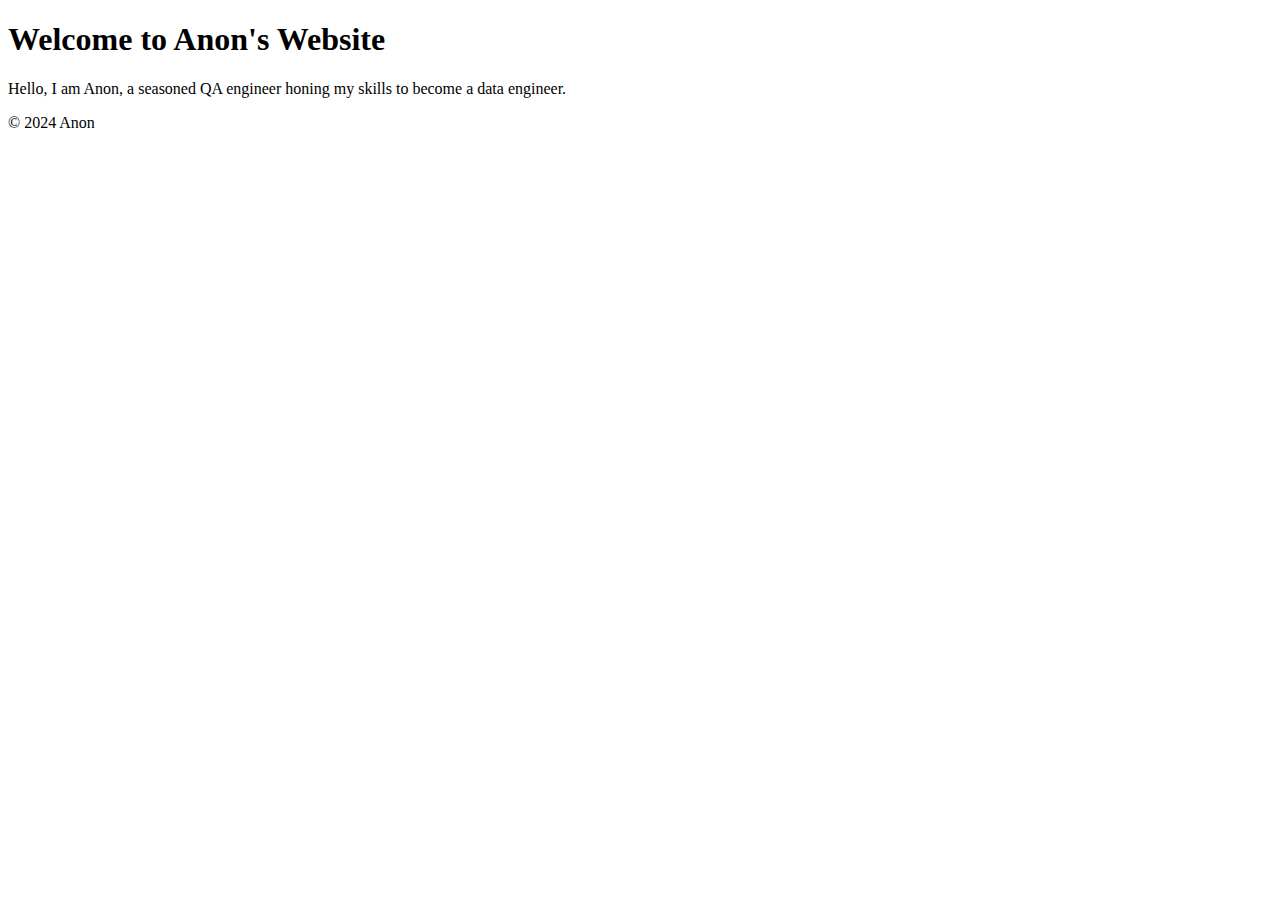
==== index.html @ 8f111ad1 "Add files via upload" ====
<!DOCTYPE html>
<html lang="en">
<head>
    <meta charset="UTF-8">
    <meta http-equiv="X-UA-Compatible" content="IE=edge">
    <meta name="viewport" content="width=device-width, initial-scale=1.0">
    <title>Anon's Website</title>
</head>
<body>
    <header>
        <h1>Welcome to Anon's Website</h1>
    </header>
    <main>
        <p>Hello, I am Anon, a seasoned QA engineer honing my skills to become a data engineer.</p>
    </main>
    <footer>
        <p>&copy; 2024 Anon</p>
    </footer>
</body>
</html>
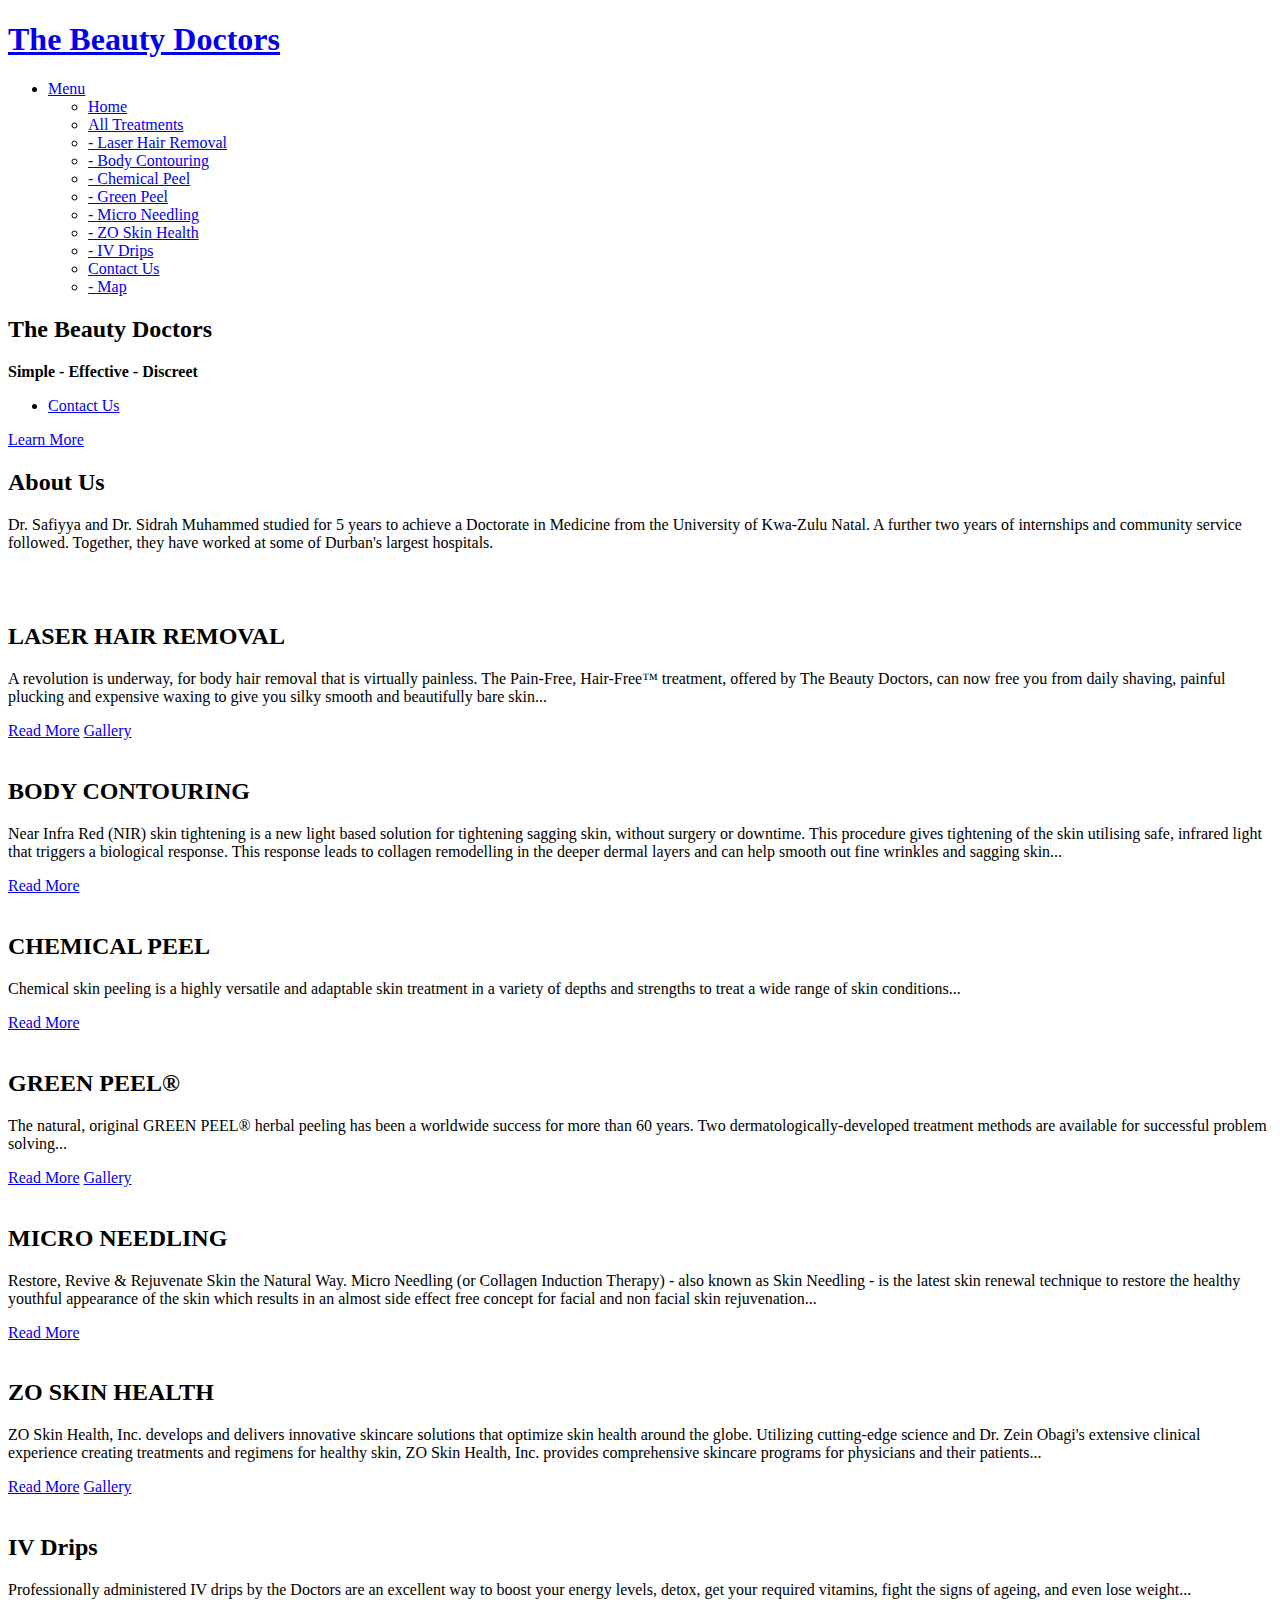
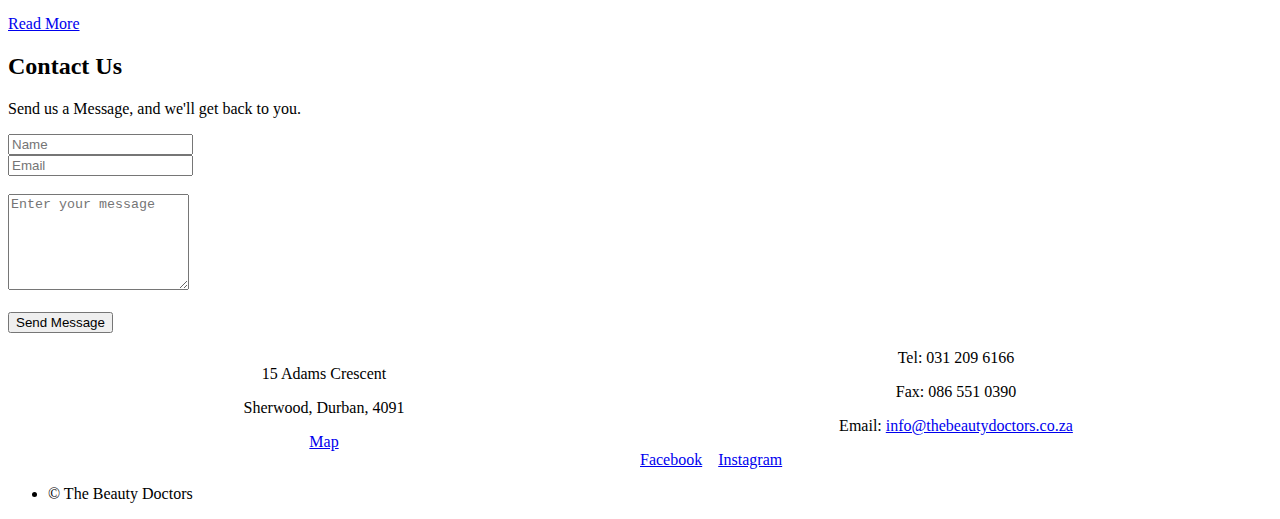
==== commit 40915350: "Add files via upload" ====
--- a/index.html
+++ b/index.html
@@ -1,20 +1,237 @@
-<!DOCTYPE html>
-<html lang="en">
+<!DOCTYPE HTML>
+<html>
+
+<!-- Mirrored from www.thebeautydoctors.co.za/index.html by HTTrack Website Copier/3.x [XR&CO'2014], Thu, 02 May 2024 13:56:02 GMT -->
 <head>
-    <meta charset="UTF-8">
-    <meta http-equiv="X-UA-Compatible" content="IE=edge">
-    <meta name="viewport" content="width=device-width, initial-scale=1.0">
-    <title>Anon's Website</title>
+  <title>The Beauty Doctors</title>
+  <meta charset="utf-8"/>
+  <meta name="description" content="This is the home of The Beauty Doctors - Simple, Effective, Discreet"/>
+  <meta name="keywords"
+        content="beauty, doctors, aesthetics, discreet, skin, body, fat, weight loss, laser, hair removal, body hair, micro needling, contouring, lines, wrinkles, aging, uneven, blemishes, acne, revive, rejuvenate, peel, green peel"/>
+
+  <meta name="viewport" content="width=device-width, initial-scale=1"/>
+  <!--[if lte IE 8]>
+  <script src="assets/js/ie/html5shiv.js"></script><![endif]-->
+  <link rel="stylesheet" href="assets/css/main.css"/>
+  <!--[if lte IE 8]>
+  <link rel="stylesheet" href="assets/css/ie8.css"/><![endif]-->
+  <!--[if lte IE 9]>
+  <link rel="stylesheet" href="assets/css/ie9.css"/><![endif]-->
+
+  <script src="assets/js/gen_validatorv4.js" type="text/javascript"></script>
 </head>
-<body>
-    <header>
-        <h1>Welcome to Anon's Website</h1>
-    </header>
-    <main>
-        <p>Hello, I am Anon, a seasoned QA engineer honing my skills to become a data engineer.</p>
-    </main>
-    <footer>
-        <p>&copy; 2024 Anon</p>
-    </footer>
+<body class="landing">
+
+<!-- Page Wrapper -->
+<div id="page-wrapper">
+
+  <!-- Header -->
+  <header id="header" class="alt">
+    <h1><a href="index.html">The Beauty Doctors</a></h1>
+    <nav id="nav">
+      <ul>
+        <li class="special">
+          <a href="#menu" class="menuToggle"><span>Menu</span></a>
+          <div id="menu">
+            <ul>
+              <li><a href="index.html">Home</a></li>
+              <li><a href="index.html#treatments">All Treatments</a></li>
+              <li><a href="laser-hair-removal.html">- Laser Hair Removal</a></li>
+              <li><a href="body-contouring.html">- Body Contouring</a></li>
+              <li><a href="chemical-peel.html">- Chemical Peel</a></li>
+              <li><a href="green-peel.html">- Green Peel</a></li>
+              <li><a href="micro-needling.html">- Micro Needling</a></li>
+              <li><a href="zo.html">- ZO Skin Health</a></li>
+              <li><a href="iv.html">- IV Drips</a></li>
+              <li><a href="index.html#contact">Contact Us</a></li>
+              <li><a href="map.html">- Map</a></li>
+            </ul>
+          </div>
+        </li>
+      </ul>
+    </nav>
+  </header>
+
+  <!-- Banner -->
+  <section id="banner">
+    <div class="inner">
+      <h2>The Beauty Doctors</h2>
+      <strong><p>Simple - Effective - Discreet</p>
+      </strong>
+      <ul class="actions">
+        <li><a href="index.html#contact" class="button special">Contact Us</a></li>
+      </ul>
+    </div>
+    <a href="#profile" class="more scrolly">Learn More</a>
+  </section>
+
+  <!-- One -->
+  <section id="profile" class="wrapper style1 special">
+    <div class="inner">
+      <header class="major">
+        <h2>About Us</h2>
+        <p>Dr. Safiyya and Dr. Sidrah Muhammed studied for 5 years to achieve a Doctorate in Medicine from the University of Kwa-Zulu Natal. A further two years of internships and
+          community service followed. Together, they have worked at some of Durban's largest hospitals.</p>
+        <div class="image"><img src="images/mosaic.jpg" alt="" style="max-width: 100%"/></div>
+      </header>
+    </div>
+  </section>
+
+  <!-- Two -->
+  <section id="treatments" class="wrapper alt style2">
+    <section class="spotlight">
+      <div class="image"><img src="images/Facial-Tip.jpg" alt=""/></div>
+      <div class="content">
+        <h2>LASER HAIR REMOVAL</h2>
+        <p>
+          A revolution is underway, for body hair removal that is virtually painless. The Pain-Free, Hair-Free™ treatment, offered by The Beauty Doctors, can now free you from
+          daily shaving, painful plucking and expensive waxing to give you silky smooth and beautifully bare skin...
+        </p>
+        <a href="laser-hair-removal.html" class="button">Read More</a>
+        <a href="laser-hair-removal-gallery.html" class="button special">Gallery</a>
+      </div>
+    </section>
+    <section class="spotlight">
+      <div class="image"><img src="images/Body-Contouring.jpg" alt=""/></div>
+      <div class="content">
+        <h2>BODY CONTOURING</h2>
+        <p>
+          Near Infra Red (NIR) skin tightening is a new light based solution for tightening sagging skin, without surgery or downtime. This procedure gives tightening of the skin
+          utilising safe, infrared light that triggers a biological response. This response leads to collagen remodelling in the deeper dermal layers and can help smooth out fine
+          wrinkles and sagging skin...
+        </p>
+        <a href="body-contouring.html" class="button">Read More</a>
+      </div>
+    </section>
+    <section class="spotlight">
+      <div class="image"><img src="images/chemical-peel.jpg" alt=""/></div>
+      <div class="content">
+        <h2>CHEMICAL PEEL</h2>
+        <p>Chemical skin peeling is a highly versatile and adaptable skin treatment in a variety of depths and strengths to treat a wide range of skin conditions...</p>
+        <a href="chemical-peel.html" class="button">Read More</a>
+      </div>
+    </section>
+    <section class="spotlight">
+      <div class="image"><img src="images/green-peeling.jpg" alt=""/></div>
+      <div class="content">
+        <h2>GREEN PEEL®</h2>
+        <p>The natural, original GREEN PEEL® herbal peeling has been a worldwide success for more than 60 years. Two dermatologically-developed treatment methods are available for
+          successful problem solving...</p>
+        <a href="green-peel.html" class="button">Read More</a>
+        <a href="green-peel-gallery.html" class="button special">Gallery</a>
+      </div>
+    </section>
+    <section class="spotlight">
+      <div class="image"><img src="images/dermaroller.jpg" alt=""/></div>
+      <div class="content">
+        <h2>MICRO NEEDLING</h2>
+        <p>
+          Restore, Revive & Rejuvenate Skin the Natural Way. Micro Needling (or Collagen Induction Therapy) - also known as Skin Needling - is the latest skin renewal technique to
+          restore the healthy youthful appearance of the skin which results in an almost side effect free concept for facial and non facial skin rejuvenation...
+        </p>
+        <a href="micro-needling.html" class="button">Read More</a>
+      </div>
+    </section>
+    <section class="spotlight">
+      <div class="image"><img src="images/zo-skin-health.png" alt=""/></div>
+      <div class="content">
+        <h2>ZO SKIN HEALTH</h2>
+        <p>
+          ZO Skin Health, Inc. develops and delivers innovative skincare solutions that optimize skin health around the globe.
+          Utilizing cutting-edge science and Dr. Zein Obagi's extensive clinical experience creating treatments and regimens for healthy skin, ZO Skin Health, Inc. provides
+          comprehensive skincare programs for physicians and their patients...
+        </p>
+        <a href="zo.html" class="button">Read More</a>
+        <a href="zo-gallery.html" class="button special">Gallery</a>
+      </div>
+    </section>
+    <section class="spotlight">
+      <div class="image"><img src="images/IV-Nutrition.jpg" alt=""/></div>
+      <div class="content">
+        <h2>IV Drips</h2>
+        <p>
+          Professionally administered IV drips by the Doctors are an excellent way to boost your energy levels, detox, get your required vitamins, fight the signs of ageing, and even lose weight...
+        </p>
+        <a href="iv.html" class="button">Read More</a>
+      </div>
+    </section>
+  </section>
+
+  <!-- Four -->
+  <section id="contact" class="wrapper style3 special">
+    <div class="inner">
+      <header>
+        <h2>Contact Us</h2>
+      </header>
+      <p>
+        Send us a Message, and we'll get back to you.
+      </p>
+      <form name="contactform" action="https://www.thebeautydoctors.co.za/contact-form-submission.php" method="post">
+        <div class="row 50%">
+          <div class="6u"><input type="text" name="name" placeholder="Name"/></div>
+          <div class="6u"><input type="text" name="email" placeholder="Email"/></div>
+        </div>
+        <br/>
+        <div class="row 50%">
+          <div class="12u">
+            <textarea name="message" id="message" placeholder="Enter your message" rows="6"></textarea>
+          </div>
+        </div>
+        <br/>
+        <div class="row">
+          <div class="12u">
+            <input type="submit" value="Send Message"/>
+          </div>
+        </div>
+      </form>
+
+      <script language="JavaScript">
+        var frmvalidator = new Validator("contactform");
+        frmvalidator.EnableMsgsTogether();
+        frmvalidator.addValidation("name", "req", "Please provide your name");
+        frmvalidator.addValidation("message", "req", "Please provide a message");
+        frmvalidator.addValidation("email", "req", "Please provide your email");
+        frmvalidator.addValidation("email", "email", "Please enter a valid email address");
+      </script>
+    </div>
+  </section>
+
+  <!-- Footer -->
+  <footer id="footer">
+    <div style="float:left;width:50%;">
+      <p align=center>15 Adams Crescent</p>
+      <p align=center>Sherwood, Durban, 4091</p>
+      <p align=center><a href="map.html">Map</a></p>
+    </div>
+    <div>
+      <p align=center>Tel: 031 209 6166</p>
+      <p align=center>Fax: 086 551 0390</p>
+      <p align=center>Email: <a href="mailto:info@thebeautydoctors.co.za">info@thebeautydoctors.co.za</a></p>
+    </div>
+    <ul class="icons alt">
+      <a href="https://www.facebook.com/thebeautydoctors" class="icon alt fa-facebook"><span class="label">Facebook</span></a>
+      &nbsp;&nbsp;
+      <a href="https://www.instagram.com/thebeautydoctors_" class="icon alt fa-instagram"><span class="label">Instagram</span></a>
+    </ul>
+    <ul class="copyright">
+      <li>&copy; The Beauty Doctors</li>
+    </ul>
+  </footer>
+
+</div>
+
+<!-- Scripts -->
+<script src="assets/js/jquery.min.js"></script>
+<script src="assets/js/jquery.scrollex.min.js"></script>
+<script src="assets/js/jquery.scrolly.min.js"></script>
+<script src="assets/js/skel.min.js"></script>
+<script src="assets/js/util.js"></script>
+<!--[if lte IE 8]>
+<script src="assets/js/ie/respond.min.js"></script>
+<![endif]-->
+<script src="assets/js/main.js"></script>
+
 </body>
-</html>
+
+<!-- Mirrored from www.thebeautydoctors.co.za/index.html by HTTrack Website Copier/3.x [XR&CO'2014], Thu, 02 May 2024 13:56:29 GMT -->
+</html>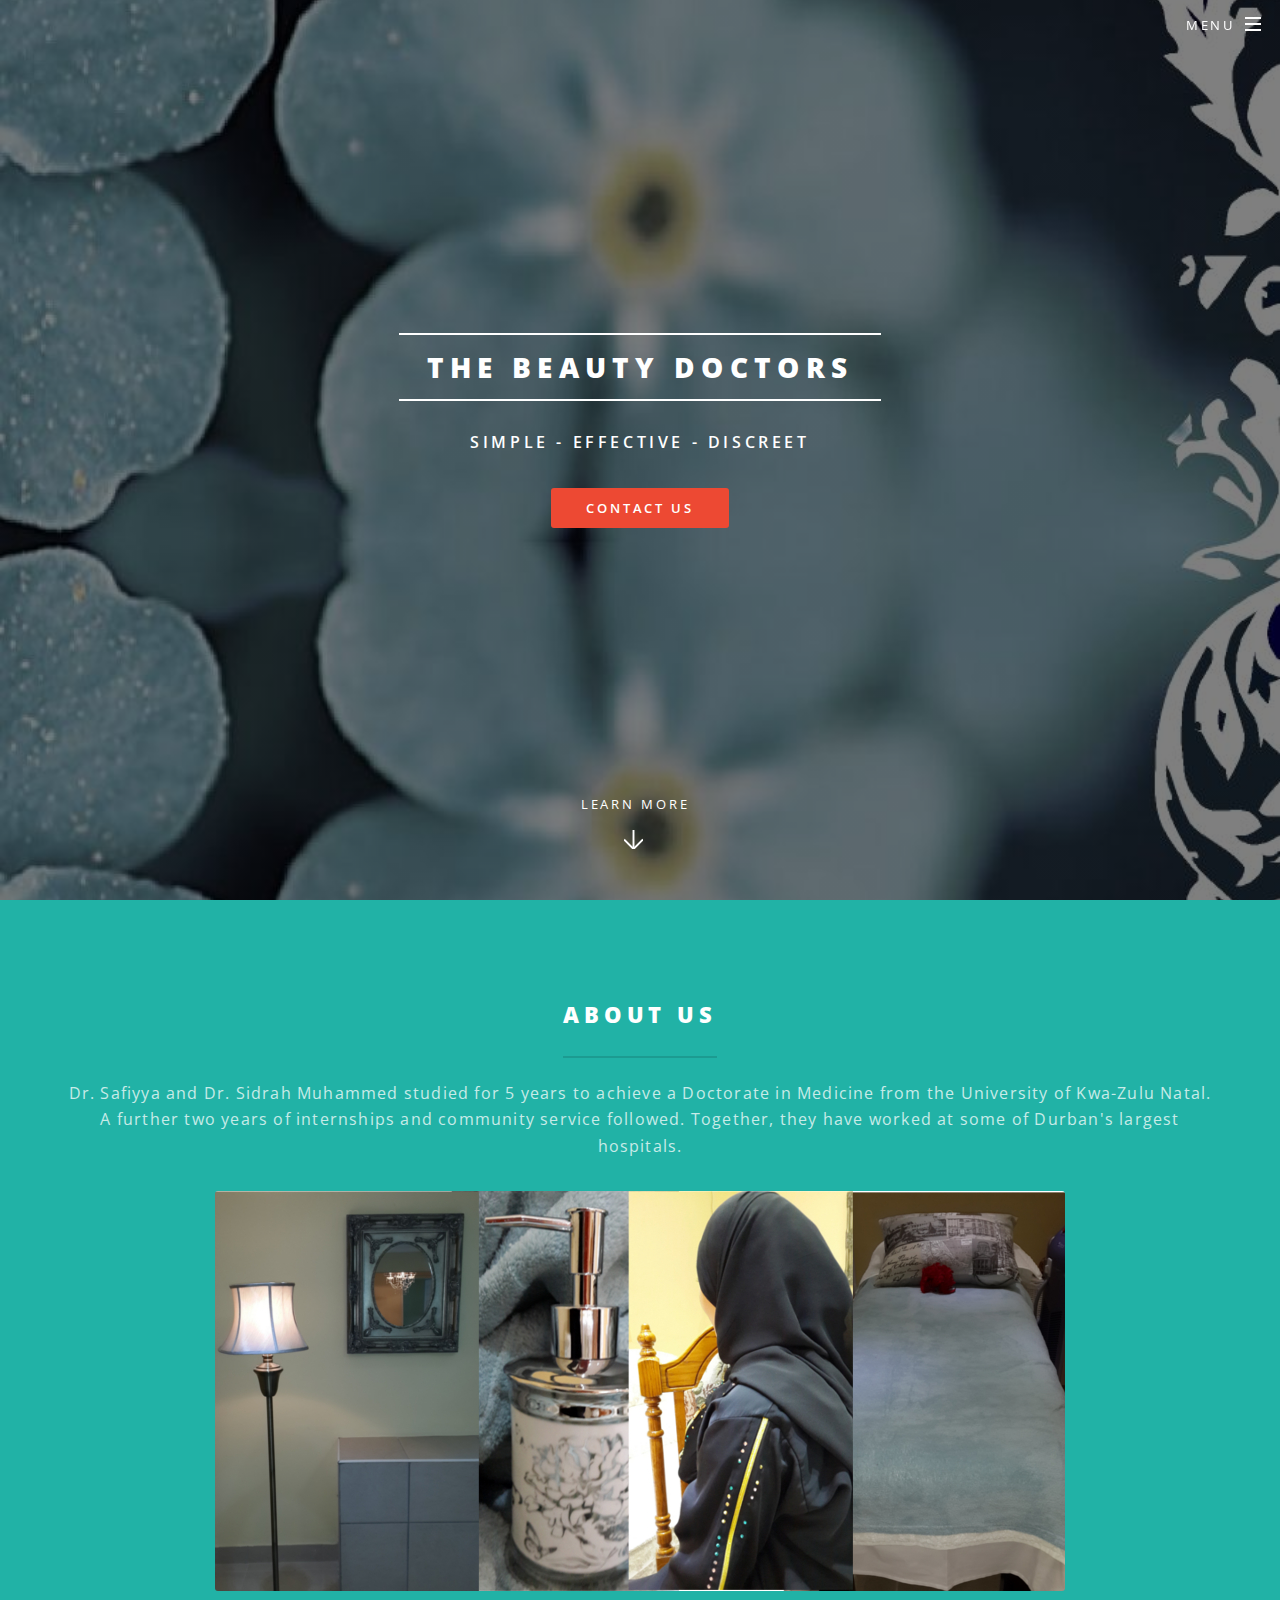
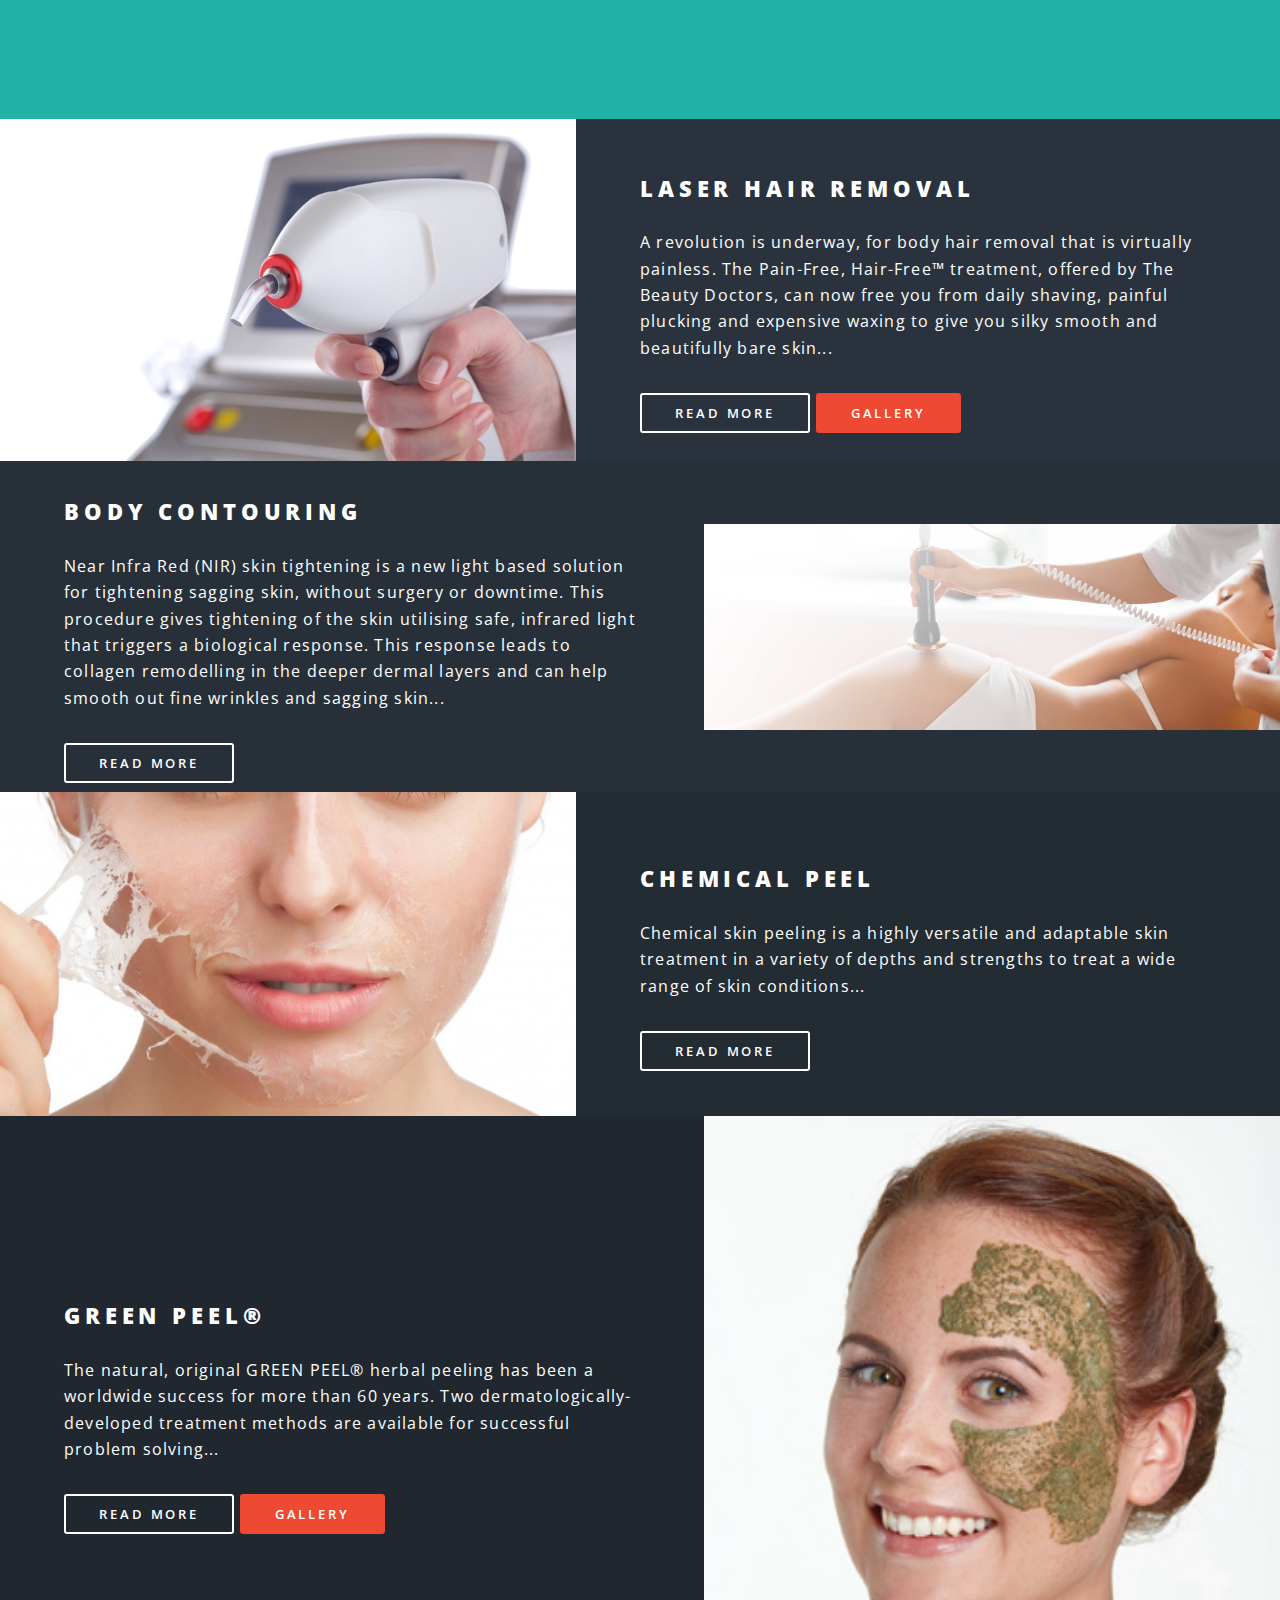
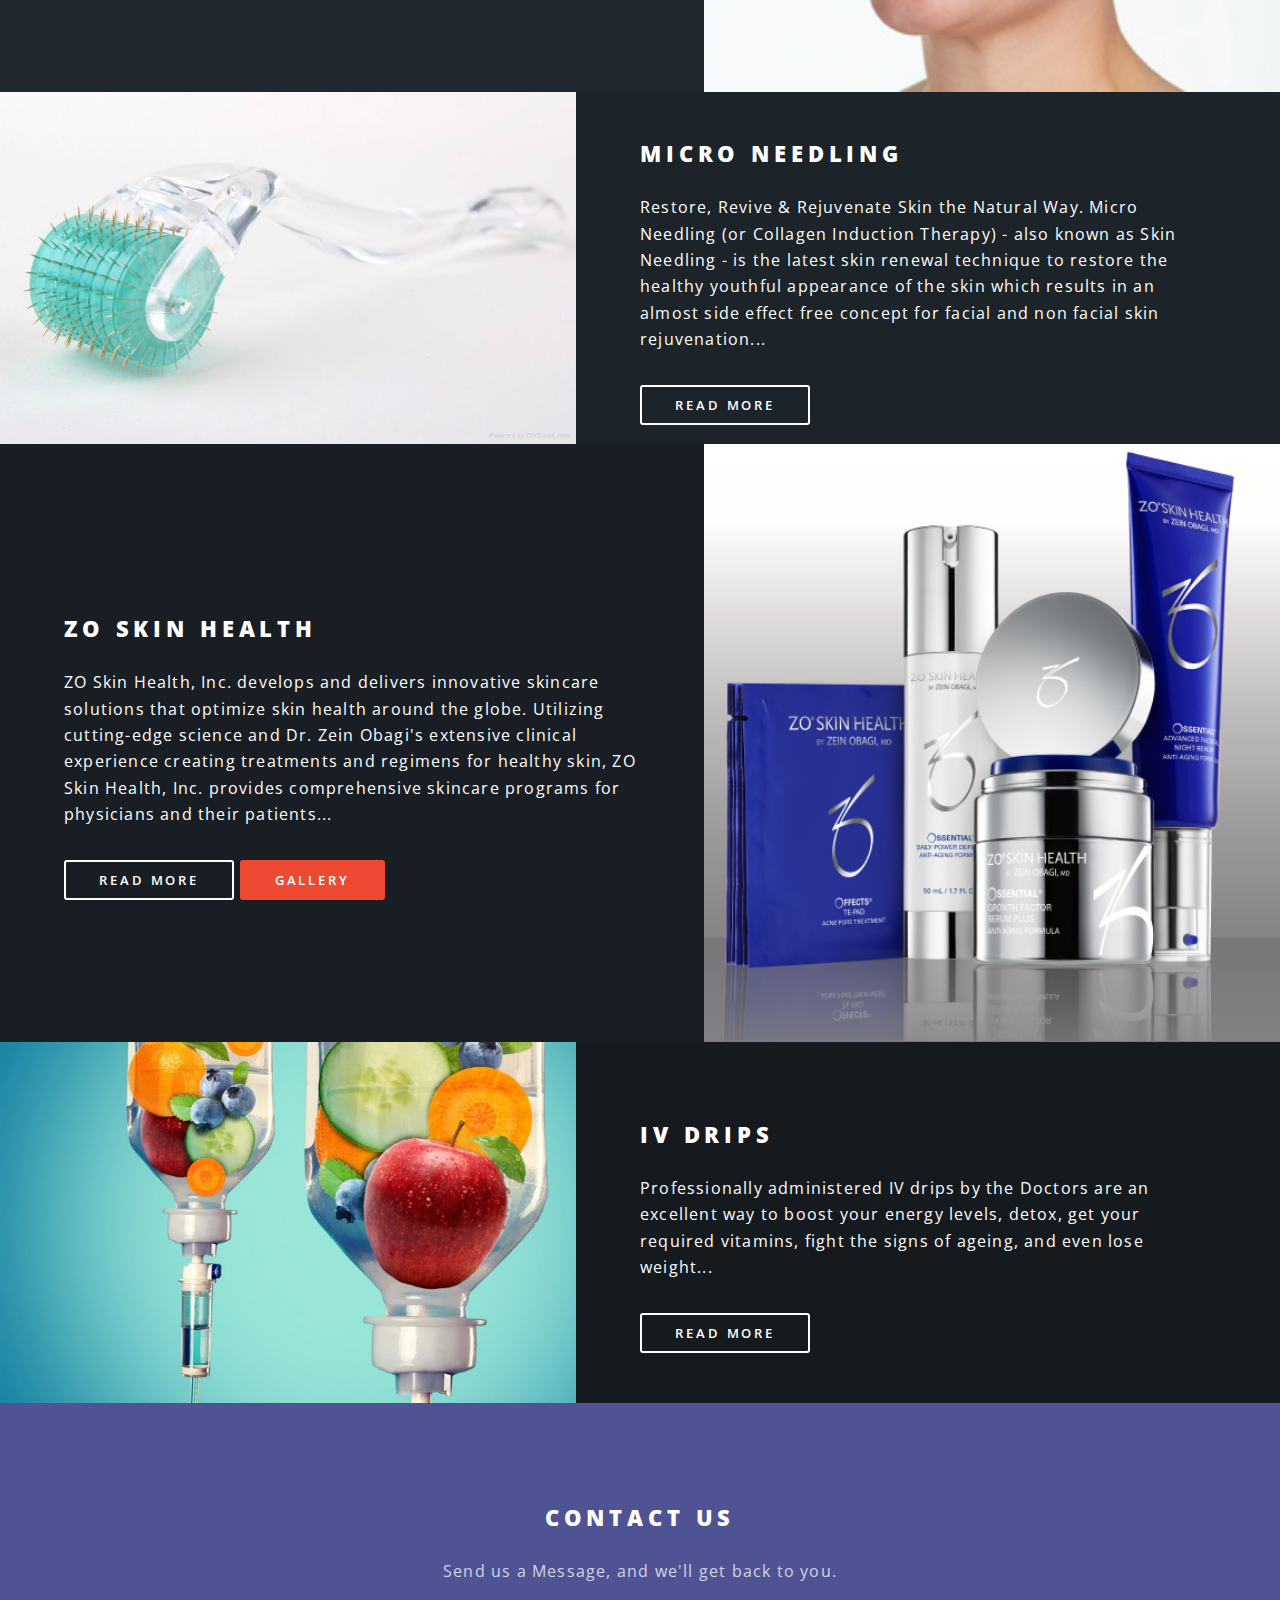
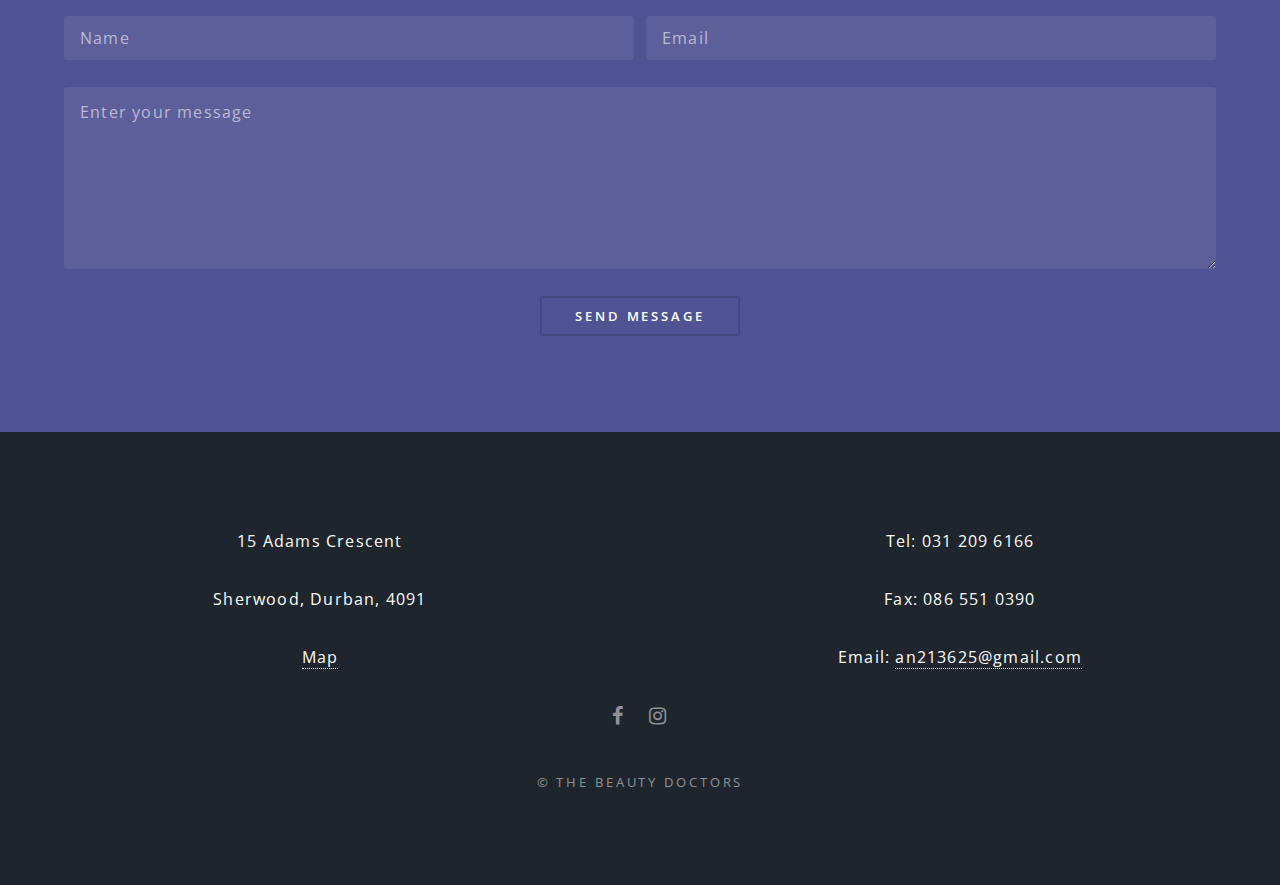
==== commit f236e4b1: "Update index.html" ====
--- a/index.html
+++ b/index.html
@@ -206,7 +206,7 @@
     <div>
       <p align=center>Tel: 031 209 6166</p>
       <p align=center>Fax: 086 551 0390</p>
-      <p align=center>Email: <a href="mailto:info@thebeautydoctors.co.za">info@thebeautydoctors.co.za</a></p>
+      <p align=center>Email: <a href="mailto:an213625@gmail.com">an213625@gmail.com</a></p>
     </div>
     <ul class="icons alt">
       <a href="https://www.facebook.com/thebeautydoctors" class="icon alt fa-facebook"><span class="label">Facebook</span></a>
@@ -234,4 +234,4 @@
 </body>
 
 <!-- Mirrored from www.thebeautydoctors.co.za/index.html by HTTrack Website Copier/3.x [XR&CO'2014], Thu, 02 May 2024 13:56:29 GMT -->
-</html>+</html>
--- a/assets/css/main.css
+++ b/assets/css/main.css
@@ -0,0 +1,3814 @@
+@import url(font-awesome.min.css);
+@import url("https://fonts.googleapis.com/css?family=Open+Sans:400,400italic,600,600italic,800,800italic");
+
+/*
+	Spectral by HTML5 UP
+	html5up.net | @ajlkn
+	Free for personal and commercial use under the CCA 3.0 license (html5up.net/license)
+*/
+
+/* Reset */
+
+	html, body, div, span, applet, object, iframe, h1, h2, h3, h4, h5, h6, p, blockquote, pre, a, abbr, acronym, address, big, cite, code, del, dfn, em, img, ins, kbd, q, s, samp, small, strike, strong, sub, sup, tt, var, b, u, i, center, dl, dt, dd, ol, ul, li, fieldset, form, label, legend, table, caption, tbody, tfoot, thead, tr, th, td, article, aside, canvas, details, embed, figure, figcaption, footer, header, hgroup, menu, nav, output, ruby, section, summary, time, mark, audio, video {
+		margin: 0;
+		padding: 0;
+		border: 0;
+		font-size: 100%;
+		font: inherit;
+		vertical-align: baseline;
+	}
+
+	article, aside, details, figcaption, figure, footer, header, hgroup, menu, nav, section {
+		display: block;
+	}
+
+	body {
+		line-height: 1;
+	}
+
+	ol, ul {
+		list-style: none;
+	}
+
+	blockquote, q {
+		quotes: none;
+	}
+
+	blockquote:before, blockquote:after, q:before, q:after {
+		content: '';
+		content: none;
+	}
+
+	table {
+		border-collapse: collapse;
+		border-spacing: 0;
+	}
+
+	body {
+		-webkit-text-size-adjust: none;
+	}
+
+/* Box Model */
+
+	*, *:before, *:after {
+		-moz-box-sizing: border-box;
+		-webkit-box-sizing: border-box;
+		box-sizing: border-box;
+	}
+
+/* Grid */
+
+	.row {
+		border-bottom: solid 1px transparent;
+		-moz-box-sizing: border-box;
+		-webkit-box-sizing: border-box;
+		box-sizing: border-box;
+	}
+
+	.row > * {
+		float: left;
+		-moz-box-sizing: border-box;
+		-webkit-box-sizing: border-box;
+		box-sizing: border-box;
+	}
+
+	.row:after, .row:before {
+		content: '';
+		display: block;
+		clear: both;
+		height: 0;
+	}
+
+	.row.uniform > * > :first-child {
+		margin-top: 0;
+	}
+
+	.row.uniform > * > :last-child {
+		margin-bottom: 0;
+	}
+
+	.row.\30 \25 > * {
+		padding: 0 0 0 0em;
+	}
+
+	.row.\30 \25 {
+		margin: 0 0 -1px 0em;
+	}
+
+	.row.uniform.\30 \25 > * {
+		padding: 0em 0 0 0em;
+	}
+
+	.row.uniform.\30 \25 {
+		margin: 0em 0 -1px 0em;
+	}
+
+	.row > * {
+		padding: 0 0 0 1.5em;
+	}
+
+	.row {
+		margin: 0 0 -1px -1.5em;
+	}
+
+	.row.uniform > * {
+		padding: 1.5em 0 0 1.5em;
+	}
+
+	.row.uniform {
+		margin: -1.5em 0 -1px -1.5em;
+	}
+
+	.row.\32 00\25 > * {
+		padding: 0 0 0 3em;
+	}
+
+	.row.\32 00\25 {
+		margin: 0 0 -1px -3em;
+	}
+
+	.row.uniform.\32 00\25 > * {
+		padding: 3em 0 0 3em;
+	}
+
+	.row.uniform.\32 00\25 {
+		margin: -3em 0 -1px -3em;
+	}
+
+	.row.\31 50\25 > * {
+		padding: 0 0 0 2.25em;
+	}
+
+	.row.\31 50\25 {
+		margin: 0 0 -1px -2.25em;
+	}
+
+	.row.uniform.\31 50\25 > * {
+		padding: 2.25em 0 0 2.25em;
+	}
+
+	.row.uniform.\31 50\25 {
+		margin: -2.25em 0 -1px -2.25em;
+	}
+
+	.row.\35 0\25 > * {
+		padding: 0 0 0 0.75em;
+	}
+
+	.row.\35 0\25 {
+		margin: 0 0 -1px -0.75em;
+	}
+
+	.row.uniform.\35 0\25 > * {
+		padding: 0.75em 0 0 0.75em;
+	}
+
+	.row.uniform.\35 0\25 {
+		margin: -0.75em 0 -1px -0.75em;
+	}
+
+	.row.\32 5\25 > * {
+		padding: 0 0 0 0.375em;
+	}
+
+	.row.\32 5\25 {
+		margin: 0 0 -1px -0.375em;
+	}
+
+	.row.uniform.\32 5\25 > * {
+		padding: 0.375em 0 0 0.375em;
+	}
+
+	.row.uniform.\32 5\25 {
+		margin: -0.375em 0 -1px -0.375em;
+	}
+
+	.\31 2u, .\31 2u\24 {
+		width: 100%;
+		clear: none;
+		margin-left: 0;
+	}
+
+	.\31 1u, .\31 1u\24 {
+		width: 91.6666666667%;
+		clear: none;
+		margin-left: 0;
+	}
+
+	.\31 0u, .\31 0u\24 {
+		width: 83.3333333333%;
+		clear: none;
+		margin-left: 0;
+	}
+
+	.\39 u, .\39 u\24 {
+		width: 75%;
+		clear: none;
+		margin-left: 0;
+	}
+
+	.\38 u, .\38 u\24 {
+		width: 66.6666666667%;
+		clear: none;
+		margin-left: 0;
+	}
+
+	.\37 u, .\37 u\24 {
+		width: 58.3333333333%;
+		clear: none;
+		margin-left: 0;
+	}
+
+	.\36 u, .\36 u\24 {
+		width: 50%;
+		clear: none;
+		margin-left: 0;
+	}
+
+	.\35 u, .\35 u\24 {
+		width: 41.6666666667%;
+		clear: none;
+		margin-left: 0;
+	}
+
+	.\34 u, .\34 u\24 {
+		width: 33.3333333333%;
+		clear: none;
+		margin-left: 0;
+	}
+
+	.\33 u, .\33 u\24 {
+		width: 25%;
+		clear: none;
+		margin-left: 0;
+	}
+
+	.\32 u, .\32 u\24 {
+		width: 16.6666666667%;
+		clear: none;
+		margin-left: 0;
+	}
+
+	.\31 u, .\31 u\24 {
+		width: 8.3333333333%;
+		clear: none;
+		margin-left: 0;
+	}
+
+	.\31 2u\24 + *,
+	.\31 1u\24 + *,
+	.\31 0u\24 + *,
+	.\39 u\24 + *,
+	.\38 u\24 + *,
+	.\37 u\24 + *,
+	.\36 u\24 + *,
+	.\35 u\24 + *,
+	.\34 u\24 + *,
+	.\33 u\24 + *,
+	.\32 u\24 + *,
+	.\31 u\24 + * {
+		clear: left;
+	}
+
+	.\-11u {
+		margin-left: 91.66667%;
+	}
+
+	.\-10u {
+		margin-left: 83.33333%;
+	}
+
+	.\-9u {
+		margin-left: 75%;
+	}
+
+	.\-8u {
+		margin-left: 66.66667%;
+	}
+
+	.\-7u {
+		margin-left: 58.33333%;
+	}
+
+	.\-6u {
+		margin-left: 50%;
+	}
+
+	.\-5u {
+		margin-left: 41.66667%;
+	}
+
+	.\-4u {
+		margin-left: 33.33333%;
+	}
+
+	.\-3u {
+		margin-left: 25%;
+	}
+
+	.\-2u {
+		margin-left: 16.66667%;
+	}
+
+	.\-1u {
+		margin-left: 8.33333%;
+	}
+
+	@media screen and (max-width: 1680px) {
+
+		.row > * {
+			padding: 0 0 0 1.5em;
+		}
+
+		.row {
+			margin: 0 0 -1px -1.5em;
+		}
+
+		.row.uniform > * {
+			padding: 1.5em 0 0 1.5em;
+		}
+
+		.row.uniform {
+			margin: -1.5em 0 -1px -1.5em;
+		}
+
+		.row.\32 00\25 > * {
+			padding: 0 0 0 3em;
+		}
+
+		.row.\32 00\25 {
+			margin: 0 0 -1px -3em;
+		}
+
+		.row.uniform.\32 00\25 > * {
+			padding: 3em 0 0 3em;
+		}
+
+		.row.uniform.\32 00\25 {
+			margin: -3em 0 -1px -3em;
+		}
+
+		.row.\31 50\25 > * {
+			padding: 0 0 0 2.25em;
+		}
+
+		.row.\31 50\25 {
+			margin: 0 0 -1px -2.25em;
+		}
+
+		.row.uniform.\31 50\25 > * {
+			padding: 2.25em 0 0 2.25em;
+		}
+
+		.row.uniform.\31 50\25 {
+			margin: -2.25em 0 -1px -2.25em;
+		}
+
+		.row.\35 0\25 > * {
+			padding: 0 0 0 0.75em;
+		}
+
+		.row.\35 0\25 {
+			margin: 0 0 -1px -0.75em;
+		}
+
+		.row.uniform.\35 0\25 > * {
+			padding: 0.75em 0 0 0.75em;
+		}
+
+		.row.uniform.\35 0\25 {
+			margin: -0.75em 0 -1px -0.75em;
+		}
+
+		.row.\32 5\25 > * {
+			padding: 0 0 0 0.375em;
+		}
+
+		.row.\32 5\25 {
+			margin: 0 0 -1px -0.375em;
+		}
+
+		.row.uniform.\32 5\25 > * {
+			padding: 0.375em 0 0 0.375em;
+		}
+
+		.row.uniform.\32 5\25 {
+			margin: -0.375em 0 -1px -0.375em;
+		}
+
+		.\31 2u\28xlarge\29, .\31 2u\24\28xlarge\29 {
+			width: 100%;
+			clear: none;
+			margin-left: 0;
+		}
+
+		.\31 1u\28xlarge\29, .\31 1u\24\28xlarge\29 {
+			width: 91.6666666667%;
+			clear: none;
+			margin-left: 0;
+		}
+
+		.\31 0u\28xlarge\29, .\31 0u\24\28xlarge\29 {
+			width: 83.3333333333%;
+			clear: none;
+			margin-left: 0;
+		}
+
+		.\39 u\28xlarge\29, .\39 u\24\28xlarge\29 {
+			width: 75%;
+			clear: none;
+			margin-left: 0;
+		}
+
+		.\38 u\28xlarge\29, .\38 u\24\28xlarge\29 {
+			width: 66.6666666667%;
+			clear: none;
+			margin-left: 0;
+		}
+
+		.\37 u\28xlarge\29, .\37 u\24\28xlarge\29 {
+			width: 58.3333333333%;
+			clear: none;
+			margin-left: 0;
+		}
+
+		.\36 u\28xlarge\29, .\36 u\24\28xlarge\29 {
+			width: 50%;
+			clear: none;
+			margin-left: 0;
+		}
+
+		.\35 u\28xlarge\29, .\35 u\24\28xlarge\29 {
+			width: 41.6666666667%;
+			clear: none;
+			margin-left: 0;
+		}
+
+		.\34 u\28xlarge\29, .\34 u\24\28xlarge\29 {
+			width: 33.3333333333%;
+			clear: none;
+			margin-left: 0;
+		}
+
+		.\33 u\28xlarge\29, .\33 u\24\28xlarge\29 {
+			width: 25%;
+			clear: none;
+			margin-left: 0;
+		}
+
+		.\32 u\28xlarge\29, .\32 u\24\28xlarge\29 {
+			width: 16.6666666667%;
+			clear: none;
+			margin-left: 0;
+		}
+
+		.\31 u\28xlarge\29, .\31 u\24\28xlarge\29 {
+			width: 8.3333333333%;
+			clear: none;
+			margin-left: 0;
+		}
+
+		.\31 2u\24\28xlarge\29 + *,
+		.\31 1u\24\28xlarge\29 + *,
+		.\31 0u\24\28xlarge\29 + *,
+		.\39 u\24\28xlarge\29 + *,
+		.\38 u\24\28xlarge\29 + *,
+		.\37 u\24\28xlarge\29 + *,
+		.\36 u\24\28xlarge\29 + *,
+		.\35 u\24\28xlarge\29 + *,
+		.\34 u\24\28xlarge\29 + *,
+		.\33 u\24\28xlarge\29 + *,
+		.\32 u\24\28xlarge\29 + *,
+		.\31 u\24\28xlarge\29 + * {
+			clear: left;
+		}
+
+		.\-11u\28xlarge\29 {
+			margin-left: 91.66667%;
+		}
+
+		.\-10u\28xlarge\29 {
+			margin-left: 83.33333%;
+		}
+
+		.\-9u\28xlarge\29 {
+			margin-left: 75%;
+		}
+
+		.\-8u\28xlarge\29 {
+			margin-left: 66.66667%;
+		}
+
+		.\-7u\28xlarge\29 {
+			margin-left: 58.33333%;
+		}
+
+		.\-6u\28xlarge\29 {
+			margin-left: 50%;
+		}
+
+		.\-5u\28xlarge\29 {
+			margin-left: 41.66667%;
+		}
+
+		.\-4u\28xlarge\29 {
+			margin-left: 33.33333%;
+		}
+
+		.\-3u\28xlarge\29 {
+			margin-left: 25%;
+		}
+
+		.\-2u\28xlarge\29 {
+			margin-left: 16.66667%;
+		}
+
+		.\-1u\28xlarge\29 {
+			margin-left: 8.33333%;
+		}
+
+	}
+
+	@media screen and (max-width: 1280px) {
+
+		.row > * {
+			padding: 0 0 0 1.5em;
+		}
+
+		.row {
+			margin: 0 0 -1px -1.5em;
+		}
+
+		.row.uniform > * {
+			padding: 1.5em 0 0 1.5em;
+		}
+
+		.row.uniform {
+			margin: -1.5em 0 -1px -1.5em;
+		}
+
+		.row.\32 00\25 > * {
+			padding: 0 0 0 3em;
+		}
+
+		.row.\32 00\25 {
+			margin: 0 0 -1px -3em;
+		}
+
+		.row.uniform.\32 00\25 > * {
+			padding: 3em 0 0 3em;
+		}
+
+		.row.uniform.\32 00\25 {
+			margin: -3em 0 -1px -3em;
+		}
+
+		.row.\31 50\25 > * {
+			padding: 0 0 0 2.25em;
+		}
+
+		.row.\31 50\25 {
+			margin: 0 0 -1px -2.25em;
+		}
+
+		.row.uniform.\31 50\25 > * {
+			padding: 2.25em 0 0 2.25em;
+		}
+
+		.row.uniform.\31 50\25 {
+			margin: -2.25em 0 -1px -2.25em;
+		}
+
+		.row.\35 0\25 > * {
+			padding: 0 0 0 0.75em;
+		}
+
+		.row.\35 0\25 {
+			margin: 0 0 -1px -0.75em;
+		}
+
+		.row.uniform.\35 0\25 > * {
+			padding: 0.75em 0 0 0.75em;
+		}
+
+		.row.uniform.\35 0\25 {
+			margin: -0.75em 0 -1px -0.75em;
+		}
+
+		.row.\32 5\25 > * {
+			padding: 0 0 0 0.375em;
+		}
+
+		.row.\32 5\25 {
+			margin: 0 0 -1px -0.375em;
+		}
+
+		.row.uniform.\32 5\25 > * {
+			padding: 0.375em 0 0 0.375em;
+		}
+
+		.row.uniform.\32 5\25 {
+			margin: -0.375em 0 -1px -0.375em;
+		}
+
+		.\31 2u\28large\29, .\31 2u\24\28large\29 {
+			width: 100%;
+			clear: none;
+			margin-left: 0;
+		}
+
+		.\31 1u\28large\29, .\31 1u\24\28large\29 {
+			width: 91.6666666667%;
+			clear: none;
+			margin-left: 0;
+		}
+
+		.\31 0u\28large\29, .\31 0u\24\28large\29 {
+			width: 83.3333333333%;
+			clear: none;
+			margin-left: 0;
+		}
+
+		.\39 u\28large\29, .\39 u\24\28large\29 {
+			width: 75%;
+			clear: none;
+			margin-left: 0;
+		}
+
+		.\38 u\28large\29, .\38 u\24\28large\29 {
+			width: 66.6666666667%;
+			clear: none;
+			margin-left: 0;
+		}
+
+		.\37 u\28large\29, .\37 u\24\28large\29 {
+			width: 58.3333333333%;
+			clear: none;
+			margin-left: 0;
+		}
+
+		.\36 u\28large\29, .\36 u\24\28large\29 {
+			width: 50%;
+			clear: none;
+			margin-left: 0;
+		}
+
+		.\35 u\28large\29, .\35 u\24\28large\29 {
+			width: 41.6666666667%;
+			clear: none;
+			margin-left: 0;
+		}
+
+		.\34 u\28large\29, .\34 u\24\28large\29 {
+			width: 33.3333333333%;
+			clear: none;
+			margin-left: 0;
+		}
+
+		.\33 u\28large\29, .\33 u\24\28large\29 {
+			width: 25%;
+			clear: none;
+			margin-left: 0;
+		}
+
+		.\32 u\28large\29, .\32 u\24\28large\29 {
+			width: 16.6666666667%;
+			clear: none;
+			margin-left: 0;
+		}
+
+		.\31 u\28large\29, .\31 u\24\28large\29 {
+			width: 8.3333333333%;
+			clear: none;
+			margin-left: 0;
+		}
+
+		.\31 2u\24\28large\29 + *,
+		.\31 1u\24\28large\29 + *,
+		.\31 0u\24\28large\29 + *,
+		.\39 u\24\28large\29 + *,
+		.\38 u\24\28large\29 + *,
+		.\37 u\24\28large\29 + *,
+		.\36 u\24\28large\29 + *,
+		.\35 u\24\28large\29 + *,
+		.\34 u\24\28large\29 + *,
+		.\33 u\24\28large\29 + *,
+		.\32 u\24\28large\29 + *,
+		.\31 u\24\28large\29 + * {
+			clear: left;
+		}
+
+		.\-11u\28large\29 {
+			margin-left: 91.66667%;
+		}
+
+		.\-10u\28large\29 {
+			margin-left: 83.33333%;
+		}
+
+		.\-9u\28large\29 {
+			margin-left: 75%;
+		}
+
+		.\-8u\28large\29 {
+			margin-left: 66.66667%;
+		}
+
+		.\-7u\28large\29 {
+			margin-left: 58.33333%;
+		}
+
+		.\-6u\28large\29 {
+			margin-left: 50%;
+		}
+
+		.\-5u\28large\29 {
+			margin-left: 41.66667%;
+		}
+
+		.\-4u\28large\29 {
+			margin-left: 33.33333%;
+		}
+
+		.\-3u\28large\29 {
+			margin-left: 25%;
+		}
+
+		.\-2u\28large\29 {
+			margin-left: 16.66667%;
+		}
+
+		.\-1u\28large\29 {
+			margin-left: 8.33333%;
+		}
+
+	}
+
+	@media screen and (max-width: 980px) {
+
+		.row > * {
+			padding: 0 0 0 1.5em;
+		}
+
+		.row {
+			margin: 0 0 -1px -1.5em;
+		}
+
+		.row.uniform > * {
+			padding: 1.5em 0 0 1.5em;
+		}
+
+		.row.uniform {
+			margin: -1.5em 0 -1px -1.5em;
+		}
+
+		.row.\32 00\25 > * {
+			padding: 0 0 0 3em;
+		}
+
+		.row.\32 00\25 {
+			margin: 0 0 -1px -3em;
+		}
+
+		.row.uniform.\32 00\25 > * {
+			padding: 3em 0 0 3em;
+		}
+
+		.row.uniform.\32 00\25 {
+			margin: -3em 0 -1px -3em;
+		}
+
+		.row.\31 50\25 > * {
+			padding: 0 0 0 2.25em;
+		}
+
+		.row.\31 50\25 {
+			margin: 0 0 -1px -2.25em;
+		}
+
+		.row.uniform.\31 50\25 > * {
+			padding: 2.25em 0 0 2.25em;
+		}
+
+		.row.uniform.\31 50\25 {
+			margin: -2.25em 0 -1px -2.25em;
+		}
+
+		.row.\35 0\25 > * {
+			padding: 0 0 0 0.75em;
+		}
+
+		.row.\35 0\25 {
+			margin: 0 0 -1px -0.75em;
+		}
+
+		.row.uniform.\35 0\25 > * {
+			padding: 0.75em 0 0 0.75em;
+		}
+
+		.row.uniform.\35 0\25 {
+			margin: -0.75em 0 -1px -0.75em;
+		}
+
+		.row.\32 5\25 > * {
+			padding: 0 0 0 0.375em;
+		}
+
+		.row.\32 5\25 {
+			margin: 0 0 -1px -0.375em;
+		}
+
+		.row.uniform.\32 5\25 > * {
+			padding: 0.375em 0 0 0.375em;
+		}
+
+		.row.uniform.\32 5\25 {
+			margin: -0.375em 0 -1px -0.375em;
+		}
+
+		.\31 2u\28medium\29, .\31 2u\24\28medium\29 {
+			width: 100%;
+			clear: none;
+			margin-left: 0;
+		}
+
+		.\31 1u\28medium\29, .\31 1u\24\28medium\29 {
+			width: 91.6666666667%;
+			clear: none;
+			margin-left: 0;
+		}
+
+		.\31 0u\28medium\29, .\31 0u\24\28medium\29 {
+			width: 83.3333333333%;
+			clear: none;
+			margin-left: 0;
+		}
+
+		.\39 u\28medium\29, .\39 u\24\28medium\29 {
+			width: 75%;
+			clear: none;
+			margin-left: 0;
+		}
+
+		.\38 u\28medium\29, .\38 u\24\28medium\29 {
+			width: 66.6666666667%;
+			clear: none;
+			margin-left: 0;
+		}
+
+		.\37 u\28medium\29, .\37 u\24\28medium\29 {
+			width: 58.3333333333%;
+			clear: none;
+			margin-left: 0;
+		}
+
+		.\36 u\28medium\29, .\36 u\24\28medium\29 {
+			width: 50%;
+			clear: none;
+			margin-left: 0;
+		}
+
+		.\35 u\28medium\29, .\35 u\24\28medium\29 {
+			width: 41.6666666667%;
+			clear: none;
+			margin-left: 0;
+		}
+
+		.\34 u\28medium\29, .\34 u\24\28medium\29 {
+			width: 33.3333333333%;
+			clear: none;
+			margin-left: 0;
+		}
+
+		.\33 u\28medium\29, .\33 u\24\28medium\29 {
+			width: 25%;
+			clear: none;
+			margin-left: 0;
+		}
+
+		.\32 u\28medium\29, .\32 u\24\28medium\29 {
+			width: 16.6666666667%;
+			clear: none;
+			margin-left: 0;
+		}
+
+		.\31 u\28medium\29, .\31 u\24\28medium\29 {
+			width: 8.3333333333%;
+			clear: none;
+			margin-left: 0;
+		}
+
+		.\31 2u\24\28medium\29 + *,
+		.\31 1u\24\28medium\29 + *,
+		.\31 0u\24\28medium\29 + *,
+		.\39 u\24\28medium\29 + *,
+		.\38 u\24\28medium\29 + *,
+		.\37 u\24\28medium\29 + *,
+		.\36 u\24\28medium\29 + *,
+		.\35 u\24\28medium\29 + *,
+		.\34 u\24\28medium\29 + *,
+		.\33 u\24\28medium\29 + *,
+		.\32 u\24\28medium\29 + *,
+		.\31 u\24\28medium\29 + * {
+			clear: left;
+		}
+
+		.\-11u\28medium\29 {
+			margin-left: 91.66667%;
+		}
+
+		.\-10u\28medium\29 {
+			margin-left: 83.33333%;
+		}
+
+		.\-9u\28medium\29 {
+			margin-left: 75%;
+		}
+
+		.\-8u\28medium\29 {
+			margin-left: 66.66667%;
+		}
+
+		.\-7u\28medium\29 {
+			margin-left: 58.33333%;
+		}
+
+		.\-6u\28medium\29 {
+			margin-left: 50%;
+		}
+
+		.\-5u\28medium\29 {
+			margin-left: 41.66667%;
+		}
+
+		.\-4u\28medium\29 {
+			margin-left: 33.33333%;
+		}
+
+		.\-3u\28medium\29 {
+			margin-left: 25%;
+		}
+
+		.\-2u\28medium\29 {
+			margin-left: 16.66667%;
+		}
+
+		.\-1u\28medium\29 {
+			margin-left: 8.33333%;
+		}
+
+	}
+
+	@media screen and (max-width: 736px) {
+
+		.row > * {
+			padding: 0 0 0 1.5em;
+		}
+
+		.row {
+			margin: 0 0 -1px -1.5em;
+		}
+
+		.row.uniform > * {
+			padding: 1.5em 0 0 1.5em;
+		}
+
+		.row.uniform {
+			margin: -1.5em 0 -1px -1.5em;
+		}
+
+		.row.\32 00\25 > * {
+			padding: 0 0 0 3em;
+		}
+
+		.row.\32 00\25 {
+			margin: 0 0 -1px -3em;
+		}
+
+		.row.uniform.\32 00\25 > * {
+			padding: 3em 0 0 3em;
+		}
+
+		.row.uniform.\32 00\25 {
+			margin: -3em 0 -1px -3em;
+		}
+
+		.row.\31 50\25 > * {
+			padding: 0 0 0 2.25em;
+		}
+
+		.row.\31 50\25 {
+			margin: 0 0 -1px -2.25em;
+		}
+
+		.row.uniform.\31 50\25 > * {
+			padding: 2.25em 0 0 2.25em;
+		}
+
+		.row.uniform.\31 50\25 {
+			margin: -2.25em 0 -1px -2.25em;
+		}
+
+		.row.\35 0\25 > * {
+			padding: 0 0 0 0.75em;
+		}
+
+		.row.\35 0\25 {
+			margin: 0 0 -1px -0.75em;
+		}
+
+		.row.uniform.\35 0\25 > * {
+			padding: 0.75em 0 0 0.75em;
+		}
+
+		.row.uniform.\35 0\25 {
+			margin: -0.75em 0 -1px -0.75em;
+		}
+
+		.row.\32 5\25 > * {
+			padding: 0 0 0 0.375em;
+		}
+
+		.row.\32 5\25 {
+			margin: 0 0 -1px -0.375em;
+		}
+
+		.row.uniform.\32 5\25 > * {
+			padding: 0.375em 0 0 0.375em;
+		}
+
+		.row.uniform.\32 5\25 {
+			margin: -0.375em 0 -1px -0.375em;
+		}
+
+		.\31 2u\28small\29, .\31 2u\24\28small\29 {
+			width: 100%;
+			clear: none;
+			margin-left: 0;
+		}
+
+		.\31 1u\28small\29, .\31 1u\24\28small\29 {
+			width: 91.6666666667%;
+			clear: none;
+			margin-left: 0;
+		}
+
+		.\31 0u\28small\29, .\31 0u\24\28small\29 {
+			width: 83.3333333333%;
+			clear: none;
+			margin-left: 0;
+		}
+
+		.\39 u\28small\29, .\39 u\24\28small\29 {
+			width: 75%;
+			clear: none;
+			margin-left: 0;
+		}
+
+		.\38 u\28small\29, .\38 u\24\28small\29 {
+			width: 66.6666666667%;
+			clear: none;
+			margin-left: 0;
+		}
+
+		.\37 u\28small\29, .\37 u\24\28small\29 {
+			width: 58.3333333333%;
+			clear: none;
+			margin-left: 0;
+		}
+
+		.\36 u\28small\29, .\36 u\24\28small\29 {
+			width: 50%;
+			clear: none;
+			margin-left: 0;
+		}
+
+		.\35 u\28small\29, .\35 u\24\28small\29 {
+			width: 41.6666666667%;
+			clear: none;
+			margin-left: 0;
+		}
+
+		.\34 u\28small\29, .\34 u\24\28small\29 {
+			width: 33.3333333333%;
+			clear: none;
+			margin-left: 0;
+		}
+
+		.\33 u\28small\29, .\33 u\24\28small\29 {
+			width: 25%;
+			clear: none;
+			margin-left: 0;
+		}
+
+		.\32 u\28small\29, .\32 u\24\28small\29 {
+			width: 16.6666666667%;
+			clear: none;
+			margin-left: 0;
+		}
+
+		.\31 u\28small\29, .\31 u\24\28small\29 {
+			width: 8.3333333333%;
+			clear: none;
+			margin-left: 0;
+		}
+
+		.\31 2u\24\28small\29 + *,
+		.\31 1u\24\28small\29 + *,
+		.\31 0u\24\28small\29 + *,
+		.\39 u\24\28small\29 + *,
+		.\38 u\24\28small\29 + *,
+		.\37 u\24\28small\29 + *,
+		.\36 u\24\28small\29 + *,
+		.\35 u\24\28small\29 + *,
+		.\34 u\24\28small\29 + *,
+		.\33 u\24\28small\29 + *,
+		.\32 u\24\28small\29 + *,
+		.\31 u\24\28small\29 + * {
+			clear: left;
+		}
+
+		.\-11u\28small\29 {
+			margin-left: 91.66667%;
+		}
+
+		.\-10u\28small\29 {
+			margin-left: 83.33333%;
+		}
+
+		.\-9u\28small\29 {
+			margin-left: 75%;
+		}
+
+		.\-8u\28small\29 {
+			margin-left: 66.66667%;
+		}
+
+		.\-7u\28small\29 {
+			margin-left: 58.33333%;
+		}
+
+		.\-6u\28small\29 {
+			margin-left: 50%;
+		}
+
+		.\-5u\28small\29 {
+			margin-left: 41.66667%;
+		}
+
+		.\-4u\28small\29 {
+			margin-left: 33.33333%;
+		}
+
+		.\-3u\28small\29 {
+			margin-left: 25%;
+		}
+
+		.\-2u\28small\29 {
+			margin-left: 16.66667%;
+		}
+
+		.\-1u\28small\29 {
+			margin-left: 8.33333%;
+		}
+
+	}
+
+	@media screen and (max-width: 480px) {
+
+		.row > * {
+			padding: 0 0 0 1.5em;
+		}
+
+		.row {
+			margin: 0 0 -1px -1.5em;
+		}
+
+		.row.uniform > * {
+			padding: 1.5em 0 0 1.5em;
+		}
+
+		.row.uniform {
+			margin: -1.5em 0 -1px -1.5em;
+		}
+
+		.row.\32 00\25 > * {
+			padding: 0 0 0 3em;
+		}
+
+		.row.\32 00\25 {
+			margin: 0 0 -1px -3em;
+		}
+
+		.row.uniform.\32 00\25 > * {
+			padding: 3em 0 0 3em;
+		}
+
+		.row.uniform.\32 00\25 {
+			margin: -3em 0 -1px -3em;
+		}
+
+		.row.\31 50\25 > * {
+			padding: 0 0 0 2.25em;
+		}
+
+		.row.\31 50\25 {
+			margin: 0 0 -1px -2.25em;
+		}
+
+		.row.uniform.\31 50\25 > * {
+			padding: 2.25em 0 0 2.25em;
+		}
+
+		.row.uniform.\31 50\25 {
+			margin: -2.25em 0 -1px -2.25em;
+		}
+
+		.row.\35 0\25 > * {
+			padding: 0 0 0 0.75em;
+		}
+
+		.row.\35 0\25 {
+			margin: 0 0 -1px -0.75em;
+		}
+
+		.row.uniform.\35 0\25 > * {
+			padding: 0.75em 0 0 0.75em;
+		}
+
+		.row.uniform.\35 0\25 {
+			margin: -0.75em 0 -1px -0.75em;
+		}
+
+		.row.\32 5\25 > * {
+			padding: 0 0 0 0.375em;
+		}
+
+		.row.\32 5\25 {
+			margin: 0 0 -1px -0.375em;
+		}
+
+		.row.uniform.\32 5\25 > * {
+			padding: 0.375em 0 0 0.375em;
+		}
+
+		.row.uniform.\32 5\25 {
+			margin: -0.375em 0 -1px -0.375em;
+		}
+
+		.\31 2u\28xsmall\29, .\31 2u\24\28xsmall\29 {
+			width: 100%;
+			clear: none;
+			margin-left: 0;
+		}
+
+		.\31 1u\28xsmall\29, .\31 1u\24\28xsmall\29 {
+			width: 91.6666666667%;
+			clear: none;
+			margin-left: 0;
+		}
+
+		.\31 0u\28xsmall\29, .\31 0u\24\28xsmall\29 {
+			width: 83.3333333333%;
+			clear: none;
+			margin-left: 0;
+		}
+
+		.\39 u\28xsmall\29, .\39 u\24\28xsmall\29 {
+			width: 75%;
+			clear: none;
+			margin-left: 0;
+		}
+
+		.\38 u\28xsmall\29, .\38 u\24\28xsmall\29 {
+			width: 66.6666666667%;
+			clear: none;
+			margin-left: 0;
+		}
+
+		.\37 u\28xsmall\29, .\37 u\24\28xsmall\29 {
+			width: 58.3333333333%;
+			clear: none;
+			margin-left: 0;
+		}
+
+		.\36 u\28xsmall\29, .\36 u\24\28xsmall\29 {
+			width: 50%;
+			clear: none;
+			margin-left: 0;
+		}
+
+		.\35 u\28xsmall\29, .\35 u\24\28xsmall\29 {
+			width: 41.6666666667%;
+			clear: none;
+			margin-left: 0;
+		}
+
+		.\34 u\28xsmall\29, .\34 u\24\28xsmall\29 {
+			width: 33.3333333333%;
+			clear: none;
+			margin-left: 0;
+		}
+
+		.\33 u\28xsmall\29, .\33 u\24\28xsmall\29 {
+			width: 25%;
+			clear: none;
+			margin-left: 0;
+		}
+
+		.\32 u\28xsmall\29, .\32 u\24\28xsmall\29 {
+			width: 16.6666666667%;
+			clear: none;
+			margin-left: 0;
+		}
+
+		.\31 u\28xsmall\29, .\31 u\24\28xsmall\29 {
+			width: 8.3333333333%;
+			clear: none;
+			margin-left: 0;
+		}
+
+		.\31 2u\24\28xsmall\29 + *,
+		.\31 1u\24\28xsmall\29 + *,
+		.\31 0u\24\28xsmall\29 + *,
+		.\39 u\24\28xsmall\29 + *,
+		.\38 u\24\28xsmall\29 + *,
+		.\37 u\24\28xsmall\29 + *,
+		.\36 u\24\28xsmall\29 + *,
+		.\35 u\24\28xsmall\29 + *,
+		.\34 u\24\28xsmall\29 + *,
+		.\33 u\24\28xsmall\29 + *,
+		.\32 u\24\28xsmall\29 + *,
+		.\31 u\24\28xsmall\29 + * {
+			clear: left;
+		}
+
+		.\-11u\28xsmall\29 {
+			margin-left: 91.66667%;
+		}
+
+		.\-10u\28xsmall\29 {
+			margin-left: 83.33333%;
+		}
+
+		.\-9u\28xsmall\29 {
+			margin-left: 75%;
+		}
+
+		.\-8u\28xsmall\29 {
+			margin-left: 66.66667%;
+		}
+
+		.\-7u\28xsmall\29 {
+			margin-left: 58.33333%;
+		}
+
+		.\-6u\28xsmall\29 {
+			margin-left: 50%;
+		}
+
+		.\-5u\28xsmall\29 {
+			margin-left: 41.66667%;
+		}
+
+		.\-4u\28xsmall\29 {
+			margin-left: 33.33333%;
+		}
+
+		.\-3u\28xsmall\29 {
+			margin-left: 25%;
+		}
+
+		.\-2u\28xsmall\29 {
+			margin-left: 16.66667%;
+		}
+
+		.\-1u\28xsmall\29 {
+			margin-left: 8.33333%;
+		}
+
+	}
+
+/* Basic */
+
+	@-ms-viewport {
+		width: device-width;
+	}
+
+	body {
+		background: #2e3842;
+	}
+
+		body.is-loading *, body.is-loading *:before, body.is-loading *:after {
+			-moz-animation: none !important;
+			-webkit-animation: none !important;
+			-ms-animation: none !important;
+			animation: none !important;
+			-moz-transition: none !important;
+			-webkit-transition: none !important;
+			-ms-transition: none !important;
+			transition: none !important;
+		}
+
+	body, input, select, textarea {
+		color: #fff;
+		font-family: "Open Sans", Helvetica, sans-serif;
+		font-size: 15pt;
+		font-weight: 400;
+		letter-spacing: 0.075em;
+		line-height: 1.65em;
+	}
+
+		@media screen and (max-width: 1680px) {
+
+			body, input, select, textarea {
+				font-size: 13pt;
+			}
+
+		}
+
+		@media screen and (max-width: 1280px) {
+
+			body, input, select, textarea {
+				font-size: 12pt;
+			}
+
+		}
+
+		@media screen and (max-width: 736px) {
+
+			body, input, select, textarea {
+				font-size: 11pt;
+				letter-spacing: 0.0375em;
+			}
+
+		}
+
+	a {
+		-moz-transition: color 0.2s ease, border-bottom-color 0.2s ease;
+		-webkit-transition: color 0.2s ease, border-bottom-color 0.2s ease;
+		-ms-transition: color 0.2s ease, border-bottom-color 0.2s ease;
+		transition: color 0.2s ease, border-bottom-color 0.2s ease;
+		border-bottom: dotted 1px;
+		color: inherit;
+		text-decoration: none;
+	}
+
+		a:hover {
+			border-bottom-color: transparent;
+		}
+
+	strong, b {
+		color: #fff;
+		font-weight: 600;
+	}
+
+	em, i {
+		font-style: italic;
+	}
+
+	p {
+		margin: 0 0 2em 0;
+	}
+
+	h1, h2, h3, h4, h5, h6 {
+		color: #fff;
+		font-weight: 800;
+		letter-spacing: 0.225em;
+		line-height: 1em;
+		margin: 0 0 1em 0;
+		text-transform: uppercase;
+	}
+
+		h1 a, h2 a, h3 a, h4 a, h5 a, h6 a {
+			color: inherit;
+			text-decoration: none;
+		}
+
+	h2 {
+		font-size: 1.35em;
+		line-height: 1.75em;
+	}
+
+		@media screen and (max-width: 736px) {
+
+			h2 {
+				font-size: 1.1em;
+				line-height: 1.65em;
+			}
+
+		}
+
+	h3 {
+		font-size: 1.15em;
+		line-height: 1.75em;
+	}
+
+		@media screen and (max-width: 736px) {
+
+			h3 {
+				font-size: 1em;
+				line-height: 1.65em;
+			}
+
+		}
+
+	h4 {
+		font-size: 1em;
+		line-height: 1.5em;
+	}
+
+	h5 {
+		font-size: 0.8em;
+		line-height: 1.5em;
+	}
+
+	h6 {
+		font-size: 0.7em;
+		line-height: 1.5em;
+	}
+
+	sub {
+		font-size: 0.8em;
+		position: relative;
+		top: 0.5em;
+	}
+
+	sup {
+		font-size: 0.8em;
+		position: relative;
+		top: -0.5em;
+	}
+
+	hr {
+		border: 0;
+		border-bottom: solid 2px #fff;
+		margin: 3em 0;
+	}
+
+		hr.major {
+			margin: 4.5em 0;
+		}
+
+	blockquote {
+		border-left: solid 4px #fff;
+		font-style: italic;
+		margin: 0 0 2em 0;
+		padding: 0.5em 0 0.5em 2em;
+	}
+
+	code {
+		background: rgba(144, 144, 144, 0.25);
+		border-radius: 3px;
+		font-family: "Courier New", monospace;
+		font-size: 0.9em;
+		letter-spacing: 0;
+		margin: 0 0.25em;
+		padding: 0.25em 0.65em;
+	}
+
+	pre {
+		-webkit-overflow-scrolling: touch;
+		font-family: "Courier New", monospace;
+		font-size: 0.9em;
+		margin: 0 0 2em 0;
+	}
+
+		pre code {
+			display: block;
+			line-height: 1.75em;
+			padding: 1em 1.5em;
+			overflow-x: auto;
+		}
+
+	.align-left {
+		text-align: left;
+	}
+
+	.align-center {
+		text-align: center;
+	}
+
+	.align-right {
+		text-align: right;
+	}
+
+/* Section/Article */
+
+	section.special, article.special {
+		text-align: center;
+	}
+
+	header p {
+		color: rgba(255, 255, 255, 0.5);
+		position: relative;
+		top: -0.25em;
+	}
+
+	header h3 + p {
+		font-size: 1.1em;
+	}
+
+	header h4 + p,
+	header h5 + p,
+	header h6 + p {
+		font-size: 0.9em;
+	}
+
+	header.major {
+		margin: 0 0 3.5em 0;
+	}
+
+		header.major h2, header.major h3, header.major h4, header.major h5, header.major h6 {
+			border-bottom: solid 2px #fff;
+			display: inline-block;
+			padding-bottom: 1em;
+			position: relative;
+		}
+
+			header.major h2:after, header.major h3:after, header.major h4:after, header.major h5:after, header.major h6:after {
+				content: '';
+				display: block;
+				height: 1px;
+			}
+
+		header.major p {
+			color: #fff;
+			top: 0;
+		}
+
+		@media screen and (max-width: 736px) {
+
+			header.major {
+				margin: 0 0 2em 0;
+			}
+
+		}
+
+	@media screen and (max-width: 980px) {
+
+		header br {
+			display: none;
+		}
+
+	}
+
+/* Form */
+
+	form {
+		margin: 0 0 2em 0;
+	}
+
+	label {
+		color: #fff;
+		display: block;
+		font-size: 0.9em;
+		font-weight: 600;
+		margin: 0 0 1em 0;
+	}
+
+	input[type="text"],
+	input[type="password"],
+	input[type="email"],
+	select,
+	textarea {
+		-moz-appearance: none;
+		-webkit-appearance: none;
+		-ms-appearance: none;
+		appearance: none;
+		background: rgba(144, 144, 144, 0.25);
+		border-radius: 3px;
+		border: none;
+		color: inherit;
+		display: block;
+		outline: 0;
+		padding: 0 1em;
+		text-decoration: none;
+		width: 100%;
+	}
+
+		input[type="text"]:invalid,
+		input[type="password"]:invalid,
+		input[type="email"]:invalid,
+		select:invalid,
+		textarea:invalid {
+			box-shadow: none;
+		}
+
+		input[type="text"]:focus,
+		input[type="password"]:focus,
+		input[type="email"]:focus,
+		select:focus,
+		textarea:focus {
+			box-shadow: 0 0 0 2px #21b2a6;
+		}
+
+	.select-wrapper {
+		text-decoration: none;
+		display: block;
+		position: relative;
+	}
+
+		.select-wrapper:before {
+			-moz-osx-font-smoothing: grayscale;
+			-webkit-font-smoothing: antialiased;
+			font-family: FontAwesome;
+			font-style: normal;
+			font-weight: normal;
+			text-transform: none !important;
+		}
+
+		.select-wrapper:before {
+			-moz-pointer-events: none;
+			-webkit-pointer-events: none;
+			-ms-pointer-events: none;
+			pointer-events: none;
+			color: #fff;
+			content: '\f078';
+			display: block;
+			height: 2.75em;
+			line-height: 2.75em;
+			position: absolute;
+			right: 0;
+			text-align: center;
+			top: 0;
+			width: 2.75em;
+		}
+
+		.select-wrapper select::-ms-expand {
+			display: none;
+		}
+
+	input[type="text"],
+	input[type="password"],
+	input[type="email"],
+	select {
+		height: 2.75em;
+	}
+
+	textarea {
+		padding: 0.75em 1em;
+	}
+
+	input[type="checkbox"],
+	input[type="radio"] {
+		-moz-appearance: none;
+		-webkit-appearance: none;
+		-ms-appearance: none;
+		appearance: none;
+		display: block;
+		float: left;
+		margin-right: -2em;
+		opacity: 0;
+		width: 1em;
+		z-index: -1;
+	}
+
+		input[type="checkbox"] + label,
+		input[type="radio"] + label {
+			text-decoration: none;
+			color: #fff;
+			cursor: pointer;
+			display: inline-block;
+			font-size: 1em;
+			font-weight: 400;
+			padding-left: 2.4em;
+			padding-right: 0.75em;
+			position: relative;
+		}
+
+			input[type="checkbox"] + label:before,
+			input[type="radio"] + label:before {
+				-moz-osx-font-smoothing: grayscale;
+				-webkit-font-smoothing: antialiased;
+				font-family: FontAwesome;
+				font-style: normal;
+				font-weight: normal;
+				text-transform: none !important;
+			}
+
+			input[type="checkbox"] + label:before,
+			input[type="radio"] + label:before {
+				background: rgba(144, 144, 144, 0.25);
+				border-radius: 3px;
+				content: '';
+				display: inline-block;
+				height: 1.65em;
+				left: 0;
+				line-height: 1.58125em;
+				position: absolute;
+				text-align: center;
+				top: 0;
+				width: 1.65em;
+			}
+
+		input[type="checkbox"]:checked + label:before,
+		input[type="radio"]:checked + label:before {
+			background: #2e3842;
+			color: #fff;
+			content: '\f00c';
+		}
+
+		input[type="checkbox"]:focus + label:before,
+		input[type="radio"]:focus + label:before {
+			box-shadow: 0 0 0 2px #21b2a6;
+		}
+
+	input[type="checkbox"] + label:before {
+		border-radius: 3px;
+	}
+
+	input[type="radio"] + label:before {
+		border-radius: 100%;
+	}
+
+	::-webkit-input-placeholder {
+		color: rgba(255, 255, 255, 0.5) !important;
+		opacity: 1.0;
+	}
+
+	:-moz-placeholder {
+		color: rgba(255, 255, 255, 0.5) !important;
+		opacity: 1.0;
+	}
+
+	::-moz-placeholder {
+		color: rgba(255, 255, 255, 0.5) !important;
+		opacity: 1.0;
+	}
+
+	:-ms-input-placeholder {
+		color: rgba(255, 255, 255, 0.5) !important;
+		opacity: 1.0;
+	}
+
+	.formerize-placeholder {
+		color: rgba(255, 255, 255, 0.5) !important;
+		opacity: 1.0;
+	}
+
+/* Box */
+
+	.box {
+		border-radius: 3px;
+		border: solid 2px #fff;
+		margin-bottom: 2em;
+		padding: 1.5em;
+	}
+
+		.box > :last-child,
+		.box > :last-child > :last-child,
+		.box > :last-child > :last-child > :last-child {
+			margin-bottom: 0;
+		}
+
+		.box.alt {
+			border: 0;
+			border-radius: 0;
+			padding: 0;
+		}
+
+/* Icon */
+
+	.icon {
+		text-decoration: none;
+		border-bottom: none;
+		position: relative;
+	}
+
+		.icon:before {
+			-moz-osx-font-smoothing: grayscale;
+			-webkit-font-smoothing: antialiased;
+			font-family: FontAwesome;
+			font-style: normal;
+			font-weight: normal;
+			text-transform: none !important;
+		}
+
+		.icon > .label {
+			display: none;
+		}
+
+		.icon.major {
+			-moz-transform: rotate(-45deg);
+			-webkit-transform: rotate(-45deg);
+			-ms-transform: rotate(-45deg);
+			transform: rotate(-45deg);
+			border-radius: 3px;
+			border: solid 2px #fff;
+			display: inline-block;
+			font-size: 1.35em;
+			height: calc(3em + 2px);
+			line-height: 3em;
+			text-align: center;
+			width: calc(3em + 2px);
+		}
+
+			.icon.major:before {
+				-moz-transform: rotate(45deg);
+				-webkit-transform: rotate(45deg);
+				-ms-transform: rotate(45deg);
+				transform: rotate(45deg);
+				display: inline-block;
+				font-size: 1.5em;
+			}
+
+			@media screen and (max-width: 736px) {
+
+				.icon.major {
+					font-size: 1em;
+				}
+
+			}
+
+		.icon.style1 {
+			color: #00ffcc;
+		}
+
+		.icon.style2 {
+			color: #00f0ff;
+		}
+
+		.icon.style3 {
+			color: #76ddff;
+		}
+
+/* Image */
+
+	.image {
+		border-radius: 3px;
+		border: 0;
+		display: inline-block;
+		position: relative;
+	}
+
+		.image img {
+			border-radius: 3px;
+			display: block;
+		}
+
+		.image.left {
+			float: left;
+			margin: 0 2em 2em 0;
+			top: 0.25em;
+		}
+
+		.image.right {
+			float: right;
+			margin: 0 0 2em 2em;
+			top: 0.25em;
+		}
+
+		.image.left, .image.right {
+			max-width: 40%;
+		}
+
+			.image.left img, .image.right img {
+				width: 100%;
+			}
+
+		.image.fit {
+			display: block;
+			margin: 0 0 2em 0;
+			width: 100%;
+		}
+
+			.image.fit img {
+				width: 100%;
+			}
+
+/* List */
+
+	ol {
+		list-style: decimal;
+		margin: 0 0 2em 0;
+		padding-left: 1.25em;
+	}
+
+		ol li {
+			padding-left: 0.25em;
+		}
+
+	ul {
+		list-style: disc;
+		margin: 0 0 2em 0;
+		padding-left: 1em;
+	}
+
+		ul li {
+			padding-left: 0.5em;
+		}
+
+		ul.alt {
+			list-style: none;
+			padding-left: 0;
+		}
+
+			ul.alt li {
+				border-top: solid 1px #fff;
+				padding: 0.5em 0;
+			}
+
+				ul.alt li:first-child {
+					border-top: 0;
+					padding-top: 0;
+				}
+
+		ul.icons {
+			cursor: default;
+			list-style: none;
+			padding-left: 0;
+		}
+
+			ul.icons li {
+				display: inline-block;
+				padding: 0 1em 0 0;
+			}
+
+				ul.icons li:last-child {
+					padding-right: 0 !important;
+				}
+
+			ul.icons.major {
+				padding: 1em 0;
+			}
+
+				ul.icons.major li {
+					padding-right: 3.5em;
+				}
+
+					@media screen and (max-width: 736px) {
+
+						ul.icons.major li {
+							padding: 0 1em !important;
+						}
+
+					}
+
+		ul.actions {
+			cursor: default;
+			list-style: none;
+			padding-left: 0;
+		}
+
+			ul.actions li {
+				display: inline-block;
+				padding: 0 1.5em 0 0;
+				vertical-align: middle;
+			}
+
+				ul.actions li:last-child {
+					padding-right: 0;
+				}
+
+			ul.actions.small li {
+				padding: 0 0.75em 0 0;
+			}
+
+			ul.actions.vertical li {
+				display: block;
+				padding: 1.5em 0 0 0;
+			}
+
+				ul.actions.vertical li:first-child {
+					padding-top: 0;
+				}
+
+				ul.actions.vertical li > * {
+					margin-bottom: 0;
+				}
+
+			ul.actions.vertical.small li {
+				padding: 0.75em 0 0 0;
+			}
+
+				ul.actions.vertical.small li:first-child {
+					padding-top: 0;
+				}
+
+			ul.actions.fit {
+				display: table;
+				margin-left: -1.5em;
+				padding: 0;
+				table-layout: fixed;
+				width: calc(100% + 1.5em);
+			}
+
+				ul.actions.fit li {
+					display: table-cell;
+					padding: 0 0 0 1.5em;
+				}
+
+					ul.actions.fit li > * {
+						margin-bottom: 0;
+					}
+
+				ul.actions.fit.small {
+					margin-left: -0.75em;
+					width: calc(100% + 0.75em);
+				}
+
+					ul.actions.fit.small li {
+						padding: 0 0 0 0.75em;
+					}
+
+			@media screen and (max-width: 736px) {
+
+				ul.actions li {
+					display: block;
+					padding: 1em 0 0 0;
+					text-align: center;
+					width: 100%;
+				}
+
+					ul.actions li:first-child {
+						padding-top: 0;
+					}
+
+					ul.actions li > * {
+						margin: 0 auto !important;
+						max-width: 30em;
+						width: 100%;
+					}
+
+						ul.actions li > *.icon:before {
+							margin-left: -1em;
+						}
+
+				ul.actions.small li {
+					padding: 0.5em 0 0 0;
+				}
+
+					ul.actions.small li:first-child {
+						padding-top: 0;
+					}
+
+			}
+
+	dl {
+		margin: 0 0 2em 0;
+	}
+
+/* Table */
+
+	.table-wrapper {
+		-webkit-overflow-scrolling: touch;
+		overflow-x: auto;
+	}
+
+	table {
+		margin: 0 0 2em 0;
+		width: 100%;
+	}
+
+		table tbody tr {
+			border: solid 1px #fff;
+			border-left: 0;
+			border-right: 0;
+		}
+
+			table tbody tr:nth-child(2n + 1) {
+				background-color: rgba(144, 144, 144, 0.25);
+			}
+
+		table td {
+			padding: 0.75em 0.75em;
+		}
+
+		table th {
+			color: #fff;
+			font-size: 0.9em;
+			font-weight: 600;
+			padding: 0 0.75em 0.75em 0.75em;
+			text-align: left;
+		}
+
+		table thead {
+			border-bottom: solid 2px #fff;
+		}
+
+		table tfoot {
+			border-top: solid 2px #fff;
+		}
+
+		table.alt {
+			border-collapse: separate;
+		}
+
+			table.alt tbody tr td {
+				border: solid 1px #fff;
+				border-left-width: 0;
+				border-top-width: 0;
+			}
+
+				table.alt tbody tr td:first-child {
+					border-left-width: 1px;
+				}
+
+			table.alt tbody tr:first-child td {
+				border-top-width: 1px;
+			}
+
+			table.alt thead {
+				border-bottom: 0;
+			}
+
+			table.alt tfoot {
+				border-top: 0;
+			}
+
+/* Button */
+
+	input[type="submit"],
+	input[type="reset"],
+	input[type="button"],
+	button,
+	.button {
+		-moz-appearance: none;
+		-webkit-appearance: none;
+		-ms-appearance: none;
+		appearance: none;
+		-moz-transition: background-color 0.2s ease-in-out, color 0.2s ease-in-out;
+		-webkit-transition: background-color 0.2s ease-in-out, color 0.2s ease-in-out;
+		-ms-transition: background-color 0.2s ease-in-out, color 0.2s ease-in-out;
+		transition: background-color 0.2s ease-in-out, color 0.2s ease-in-out;
+		background-color: transparent;
+		border-radius: 3px;
+		border: 0;
+		box-shadow: inset 0 0 0 2px #fff;
+		color: #fff;
+		cursor: pointer;
+		display: inline-block;
+		font-size: 0.8em;
+		font-weight: 600;
+		height: 3.125em;
+		letter-spacing: 0.225em;
+		line-height: 3.125em;
+		padding: 0 2.75em;
+		text-align: center;
+		text-decoration: none;
+		text-transform: uppercase;
+		white-space: nowrap;
+		overflow: hidden;
+		text-overflow: ellipsis;
+	}
+
+		input[type="submit"]:hover,
+		input[type="reset"]:hover,
+		input[type="button"]:hover,
+		button:hover,
+		.button:hover {
+			background-color: rgba(144, 144, 144, 0.25);
+		}
+
+		input[type="submit"]:active,
+		input[type="reset"]:active,
+		input[type="button"]:active,
+		button:active,
+		.button:active {
+			background-color: rgba(144, 144, 144, 0.5);
+		}
+
+		input[type="submit"].icon:before,
+		input[type="reset"].icon:before,
+		input[type="button"].icon:before,
+		button.icon:before,
+		.button.icon:before {
+			margin-right: 0.5em;
+		}
+
+		input[type="submit"].fit,
+		input[type="reset"].fit,
+		input[type="button"].fit,
+		button.fit,
+		.button.fit {
+			display: block;
+			margin: 0 0 1em 0;
+			width: 100%;
+		}
+
+		input[type="submit"].small,
+		input[type="reset"].small,
+		input[type="button"].small,
+		button.small,
+		.button.small {
+			font-size: 0.8em;
+		}
+
+		input[type="submit"].big,
+		input[type="reset"].big,
+		input[type="button"].big,
+		button.big,
+		.button.big {
+			font-size: 1.35em;
+		}
+
+		input[type="submit"].special,
+		input[type="reset"].special,
+		input[type="button"].special,
+		button.special,
+		.button.special {
+			background-color: #ed4933;
+			box-shadow: none !important;
+			color: #ffffff !important;
+		}
+
+			input[type="submit"].special:hover,
+			input[type="reset"].special:hover,
+			input[type="button"].special:hover,
+			button.special:hover,
+			.button.special:hover {
+				background-color: #ef5e4a !important;
+			}
+
+			input[type="submit"].special:active,
+			input[type="reset"].special:active,
+			input[type="button"].special:active,
+			button.special:active,
+			.button.special:active {
+				background-color: #eb341c !important;
+			}
+
+		input[type="submit"].disabled, input[type="submit"]:disabled,
+		input[type="reset"].disabled,
+		input[type="reset"]:disabled,
+		input[type="button"].disabled,
+		input[type="button"]:disabled,
+		button.disabled,
+		button:disabled,
+		.button.disabled,
+		.button:disabled {
+			-moz-pointer-events: none;
+			-webkit-pointer-events: none;
+			-ms-pointer-events: none;
+			pointer-events: none;
+			opacity: 0.25;
+		}
+
+		@media screen and (max-width: 736px) {
+
+			input[type="submit"],
+			input[type="reset"],
+			input[type="button"],
+			button,
+			.button {
+				height: 3.75em;
+				line-height: 3.75em;
+			}
+
+		}
+
+/* Features */
+
+	.features {
+		display: -moz-flex;
+		display: -webkit-flex;
+		display: -ms-flex;
+		display: flex;
+		-moz-flex-wrap: wrap;
+		-webkit-flex-wrap: wrap;
+		-ms-flex-wrap: wrap;
+		flex-wrap: wrap;
+		-moz-justify-content: center;
+		-webkit-justify-content: center;
+		-ms-justify-content: center;
+		justify-content: center;
+		list-style: none;
+		padding: 0;
+		width: 100%;
+	}
+
+		.features li {
+			padding: 4em 4em 2em 6em ;
+			display: block;
+			position: relative;
+			text-align: left;
+			width: 50%;
+		}
+
+			.features li:nth-child(1) {
+				background-color: rgba(0, 0, 0, 0.035);
+			}
+
+			.features li:nth-child(2) {
+				background-color: rgba(0, 0, 0, 0.07);
+			}
+
+			.features li:nth-child(3) {
+				background-color: rgba(0, 0, 0, 0.105);
+			}
+
+			.features li:nth-child(4) {
+				background-color: rgba(0, 0, 0, 0.14);
+			}
+
+			.features li:nth-child(5) {
+				background-color: rgba(0, 0, 0, 0.175);
+			}
+
+			.features li:nth-child(6) {
+				background-color: rgba(0, 0, 0, 0.21);
+			}
+
+			.features li:nth-child(7) {
+				background-color: rgba(0, 0, 0, 0.245);
+			}
+
+			.features li:nth-child(8) {
+				background-color: rgba(0, 0, 0, 0.28);
+			}
+
+			.features li:nth-child(9) {
+				background-color: rgba(0, 0, 0, 0.315);
+			}
+
+			.features li:nth-child(10) {
+				background-color: rgba(0, 0, 0, 0.35);
+			}
+
+			.features li:before {
+				display: block;
+				color: #00ffcc;
+				position: absolute;
+				left: 1.75em;
+				top: 2.75em;
+				font-size: 1.5em;
+			}
+
+			.features li:nth-child(1) {
+				border-top-left-radius: 3px;
+			}
+
+			.features li:nth-child(2) {
+				border-top-right-radius: 3px;
+			}
+
+			.features li:nth-last-child(1) {
+				border-bottom-right-radius: 3px;
+			}
+
+			.features li:nth-last-child(2) {
+				border-bottom-left-radius: 3px;
+			}
+
+			@media screen and (max-width: 980px) {
+
+				.features li {
+					padding: 3em 2em 1em 2em ;
+					text-align: center;
+				}
+
+					.features li:before {
+						left: 0;
+						margin: 0 0 1em 0;
+						position: relative;
+						top: 0;
+					}
+
+			}
+
+			@media screen and (max-width: 736px) {
+
+				.features li {
+					padding: 3em 0 1em 0 ;
+					background-color: transparent !important;
+					border-top: solid 2px #fff;
+					width: 100%;
+				}
+
+					.features li:first-child {
+						border-top: 0;
+					}
+
+			}
+
+/* Spotlight */
+
+	.spotlight {
+		-moz-align-items: center;
+		-webkit-align-items: center;
+		-ms-align-items: center;
+		align-items: center;
+		display: -moz-flex;
+		display: -webkit-flex;
+		display: -ms-flex;
+		display: flex;
+	}
+
+		.spotlight .image {
+			-moz-order: 1;
+			-webkit-order: 1;
+			-ms-order: 1;
+			order: 1;
+			border-radius: 0;
+			width: 40%;
+		}
+
+			.spotlight .image img {
+				border-radius: 0;
+				width: 100%;
+			}
+
+		.spotlight .content {
+			padding: 2em 4em 0.1em 4em ;
+			-moz-order: 2;
+			-webkit-order: 2;
+			-ms-order: 2;
+			order: 2;
+			max-width: 48em;
+			width: 60%;
+		}
+
+		.spotlight:nth-child(2n) {
+			-moz-flex-direction: row-reverse;
+			-webkit-flex-direction: row-reverse;
+			-ms-flex-direction: row-reverse;
+			flex-direction: row-reverse;
+		}
+
+		.spotlight:nth-child(1) {
+			background-color: rgba(0, 0, 0, 0.075);
+		}
+
+		.spotlight:nth-child(2) {
+			background-color: rgba(0, 0, 0, 0.15);
+		}
+
+		.spotlight:nth-child(3) {
+			background-color: rgba(0, 0, 0, 0.225);
+		}
+
+		.spotlight:nth-child(4) {
+			background-color: rgba(0, 0, 0, 0.3);
+		}
+
+		.spotlight:nth-child(5) {
+			background-color: rgba(0, 0, 0, 0.375);
+		}
+
+		.spotlight:nth-child(6) {
+			background-color: rgba(0, 0, 0, 0.45);
+		}
+
+		.spotlight:nth-child(7) {
+			background-color: rgba(0, 0, 0, 0.525);
+		}
+
+		.spotlight:nth-child(8) {
+			background-color: rgba(0, 0, 0, 0.6);
+		}
+
+		.spotlight:nth-child(9) {
+			background-color: rgba(0, 0, 0, 0.675);
+		}
+
+		.spotlight:nth-child(10) {
+			background-color: rgba(0, 0, 0, 0.75);
+		}
+
+		@media screen and (max-width: 1280px) {
+
+			.spotlight .image {
+				width: 45%;
+			}
+
+			.spotlight .content {
+				width: 55%;
+			}
+
+		}
+
+		@media screen and (max-width: 980px) {
+
+			.spotlight {
+				display: block;
+			}
+
+				.spotlight br {
+					display: none;
+				}
+
+				.spotlight .image {
+					width: 100%;
+				}
+
+				.spotlight .content {
+					padding: 4em 3em 2em 3em ;
+					max-width: none;
+					text-align: center;
+					width: 100%;
+				}
+
+		}
+
+		@media screen and (max-width: 736px) {
+
+			.spotlight .content {
+				padding: 3em 2em 1em 2em ;
+			}
+
+		}
+
+/* Wrapper */
+
+	.wrapper {
+		padding: 6em 0 4em 0 ;
+	}
+
+		.wrapper > .inner {
+			width: 60em;
+			margin: 0 auto;
+		}
+
+			@media screen and (max-width: 1280px) {
+
+				.wrapper > .inner {
+					width: 90%;
+				}
+
+			}
+
+			@media screen and (max-width: 980px) {
+
+				.wrapper > .inner {
+					width: 100%;
+				}
+
+			}
+
+		.wrapper.alt {
+			padding: 0;
+		}
+
+		.wrapper.style1 {
+			background-color: #21b2a6;
+			color: #c7ebe8;
+		}
+
+			.wrapper.style1 strong, .wrapper.style1 b {
+				color: #ffffff;
+			}
+
+			.wrapper.style1 h2, .wrapper.style1 h3, .wrapper.style1 h4, .wrapper.style1 h5, .wrapper.style1 h6 {
+				color: #ffffff;
+			}
+
+			.wrapper.style1 hr {
+				border-color: rgba(0, 0, 0, 0.125);
+			}
+
+			.wrapper.style1 blockquote {
+				border-color: rgba(0, 0, 0, 0.125);
+			}
+
+			.wrapper.style1 code {
+				background: rgba(255, 255, 255, 0.075);
+			}
+
+			.wrapper.style1 header p {
+				color: #a6e0db;
+			}
+
+			.wrapper.style1 header.major h2, .wrapper.style1 header.major h3, .wrapper.style1 header.major h4, .wrapper.style1 header.major h5, .wrapper.style1 header.major h6 {
+				border-color: rgba(0, 0, 0, 0.125);
+			}
+
+			.wrapper.style1 header.major p {
+				color: #c7ebe8;
+			}
+
+			.wrapper.style1 label {
+				color: #ffffff;
+			}
+
+			.wrapper.style1 input[type="text"],
+			.wrapper.style1 input[type="password"],
+			.wrapper.style1 input[type="email"],
+			.wrapper.style1 select,
+			.wrapper.style1 textarea {
+				background: rgba(255, 255, 255, 0.075);
+			}
+
+			.wrapper.style1 .select-wrapper:before {
+				color: rgba(0, 0, 0, 0.125);
+			}
+
+			.wrapper.style1 input[type="checkbox"] + label,
+			.wrapper.style1 input[type="radio"] + label {
+				color: #c7ebe8;
+			}
+
+				.wrapper.style1 input[type="checkbox"] + label:before,
+				.wrapper.style1 input[type="radio"] + label:before {
+					background: rgba(255, 255, 255, 0.075);
+				}
+
+			.wrapper.style1 input[type="checkbox"]:checked + label:before,
+			.wrapper.style1 input[type="radio"]:checked + label:before {
+				background: #ffffff;
+				color: #21b2a6;
+			}
+
+			.wrapper.style1 ::-webkit-input-placeholder {
+				color: #a6e0db !important;
+			}
+
+			.wrapper.style1 :-moz-placeholder {
+				color: #a6e0db !important;
+			}
+
+			.wrapper.style1 ::-moz-placeholder {
+				color: #a6e0db !important;
+			}
+
+			.wrapper.style1 :-ms-input-placeholder {
+				color: #a6e0db !important;
+			}
+
+			.wrapper.style1 .formerize-placeholder {
+				color: #a6e0db !important;
+			}
+
+			.wrapper.style1 .icon.major {
+				border-color: rgba(0, 0, 0, 0.125);
+			}
+
+			.wrapper.style1 ul.alt li {
+				border-color: rgba(0, 0, 0, 0.125);
+			}
+
+			.wrapper.style1 table tbody tr {
+				border-color: rgba(0, 0, 0, 0.125);
+			}
+
+				.wrapper.style1 table tbody tr:nth-child(2n + 1) {
+					background-color: rgba(255, 255, 255, 0.075);
+				}
+
+			.wrapper.style1 table th {
+				color: #ffffff;
+			}
+
+			.wrapper.style1 table thead {
+				border-color: rgba(0, 0, 0, 0.125);
+			}
+
+			.wrapper.style1 table tfoot {
+				border-color: rgba(0, 0, 0, 0.125);
+			}
+
+			.wrapper.style1 table.alt tbody tr td {
+				border-color: rgba(0, 0, 0, 0.125);
+			}
+
+			.wrapper.style1 input[type="submit"],
+			.wrapper.style1 input[type="reset"],
+			.wrapper.style1 input[type="button"],
+			.wrapper.style1 button,
+			.wrapper.style1 .button {
+				box-shadow: inset 0 0 0 2px rgba(0, 0, 0, 0.125);
+				color: #ffffff;
+			}
+
+				.wrapper.style1 input[type="submit"]:hover,
+				.wrapper.style1 input[type="reset"]:hover,
+				.wrapper.style1 input[type="button"]:hover,
+				.wrapper.style1 button:hover,
+				.wrapper.style1 .button:hover {
+					background-color: rgba(255, 255, 255, 0.075);
+				}
+
+				.wrapper.style1 input[type="submit"]:active,
+				.wrapper.style1 input[type="reset"]:active,
+				.wrapper.style1 input[type="button"]:active,
+				.wrapper.style1 button:active,
+				.wrapper.style1 .button:active {
+					background-color: rgba(255, 255, 255, 0.2);
+				}
+
+			@media screen and (max-width: 736px) {
+
+				.wrapper.style1 .features li {
+					border-top-color: rgba(0, 0, 0, 0.125);
+				}
+
+			}
+
+		.wrapper.style2 {
+			background-color: #2e3842;
+		}
+
+		.wrapper.style3 {
+			background-color: #505393;
+			color: #d3d4e4;
+		}
+
+			.wrapper.style3 strong, .wrapper.style3 b {
+				color: #ffffff;
+			}
+
+			.wrapper.style3 h2, .wrapper.style3 h3, .wrapper.style3 h4, .wrapper.style3 h5, .wrapper.style3 h6 {
+				color: #ffffff;
+			}
+
+			.wrapper.style3 hr {
+				border-color: rgba(0, 0, 0, 0.125);
+			}
+
+			.wrapper.style3 blockquote {
+				border-color: rgba(0, 0, 0, 0.125);
+			}
+
+			.wrapper.style3 code {
+				background: rgba(255, 255, 255, 0.075);
+			}
+
+			.wrapper.style3 header p {
+				color: #b9bad3;
+			}
+
+			.wrapper.style3 header.major h2, .wrapper.style3 header.major h3, .wrapper.style3 header.major h4, .wrapper.style3 header.major h5, .wrapper.style3 header.major h6 {
+				border-color: rgba(0, 0, 0, 0.125);
+			}
+
+			.wrapper.style3 header.major p {
+				color: #d3d4e4;
+			}
+
+			.wrapper.style3 label {
+				color: #ffffff;
+			}
+
+			.wrapper.style3 input[type="text"],
+			.wrapper.style3 input[type="password"],
+			.wrapper.style3 input[type="email"],
+			.wrapper.style3 select,
+			.wrapper.style3 textarea {
+				background: rgba(255, 255, 255, 0.075);
+			}
+
+			.wrapper.style3 .select-wrapper:before {
+				color: rgba(0, 0, 0, 0.125);
+			}
+
+			.wrapper.style3 input[type="checkbox"] + label,
+			.wrapper.style3 input[type="radio"] + label {
+				color: #d3d4e4;
+			}
+
+				.wrapper.style3 input[type="checkbox"] + label:before,
+				.wrapper.style3 input[type="radio"] + label:before {
+					background: rgba(255, 255, 255, 0.075);
+				}
+
+			.wrapper.style3 input[type="checkbox"]:checked + label:before,
+			.wrapper.style3 input[type="radio"]:checked + label:before {
+				background: #ffffff;
+				color: #505393;
+			}
+
+			.wrapper.style3 ::-webkit-input-placeholder {
+				color: #b9bad3 !important;
+			}
+
+			.wrapper.style3 :-moz-placeholder {
+				color: #b9bad3 !important;
+			}
+
+			.wrapper.style3 ::-moz-placeholder {
+				color: #b9bad3 !important;
+			}
+
+			.wrapper.style3 :-ms-input-placeholder {
+				color: #b9bad3 !important;
+			}
+
+			.wrapper.style3 .formerize-placeholder {
+				color: #b9bad3 !important;
+			}
+
+			.wrapper.style3 .icon.major {
+				border-color: rgba(0, 0, 0, 0.125);
+			}
+
+			.wrapper.style3 ul.alt li {
+				border-color: rgba(0, 0, 0, 0.125);
+			}
+
+			.wrapper.style3 table tbody tr {
+				border-color: rgba(0, 0, 0, 0.125);
+			}
+
+				.wrapper.style3 table tbody tr:nth-child(2n + 1) {
+					background-color: rgba(255, 255, 255, 0.075);
+				}
+
+			.wrapper.style3 table th {
+				color: #ffffff;
+			}
+
+			.wrapper.style3 table thead {
+				border-color: rgba(0, 0, 0, 0.125);
+			}
+
+			.wrapper.style3 table tfoot {
+				border-color: rgba(0, 0, 0, 0.125);
+			}
+
+			.wrapper.style3 table.alt tbody tr td {
+				border-color: rgba(0, 0, 0, 0.125);
+			}
+
+			.wrapper.style3 input[type="submit"],
+			.wrapper.style3 input[type="reset"],
+			.wrapper.style3 input[type="button"],
+			.wrapper.style3 button,
+			.wrapper.style3 .button {
+				box-shadow: inset 0 0 0 2px rgba(0, 0, 0, 0.125);
+				color: #ffffff;
+			}
+
+				.wrapper.style3 input[type="submit"]:hover,
+				.wrapper.style3 input[type="reset"]:hover,
+				.wrapper.style3 input[type="button"]:hover,
+				.wrapper.style3 button:hover,
+				.wrapper.style3 .button:hover {
+					background-color: rgba(255, 255, 255, 0.075);
+				}
+
+				.wrapper.style3 input[type="submit"]:active,
+				.wrapper.style3 input[type="reset"]:active,
+				.wrapper.style3 input[type="button"]:active,
+				.wrapper.style3 button:active,
+				.wrapper.style3 .button:active {
+					background-color: rgba(255, 255, 255, 0.2);
+				}
+
+			@media screen and (max-width: 736px) {
+
+				.wrapper.style3 .features li {
+					border-top-color: rgba(0, 0, 0, 0.125);
+				}
+
+			}
+
+		.wrapper.style4 {
+			background-color: transparent;
+		}
+
+		.wrapper.style5 {
+			background-color: #ffffff;
+			color: #4E4852;
+		}
+
+			.wrapper.style5 strong, .wrapper.style5 b {
+				color: #2E3842;
+			}
+
+			.wrapper.style5 h2, .wrapper.style5 h3, .wrapper.style5 h4, .wrapper.style5 h5, .wrapper.style5 h6 {
+				color: #2E3842;
+			}
+
+			.wrapper.style5 hr {
+				border-color: #dfdfdf;
+			}
+
+			.wrapper.style5 blockquote {
+				border-color: #dfdfdf;
+			}
+
+			.wrapper.style5 code {
+				background: rgba(0, 0, 0, 0.0375);
+			}
+
+			.wrapper.style5 header p {
+				color: #8E8892;
+			}
+
+			.wrapper.style5 header.major h2, .wrapper.style5 header.major h3, .wrapper.style5 header.major h4, .wrapper.style5 header.major h5, .wrapper.style5 header.major h6 {
+				border-color: #dfdfdf;
+			}
+
+			.wrapper.style5 header.major p {
+				color: #4E4852;
+			}
+
+			.wrapper.style5 label {
+				color: #2E3842;
+			}
+
+			.wrapper.style5 input[type="text"],
+			.wrapper.style5 input[type="password"],
+			.wrapper.style5 input[type="email"],
+			.wrapper.style5 select,
+			.wrapper.style5 textarea {
+				background: rgba(0, 0, 0, 0.0375);
+			}
+
+			.wrapper.style5 .select-wrapper:before {
+				color: #dfdfdf;
+			}
+
+			.wrapper.style5 input[type="checkbox"] + label,
+			.wrapper.style5 input[type="radio"] + label {
+				color: #4E4852;
+			}
+
+				.wrapper.style5 input[type="checkbox"] + label:before,
+				.wrapper.style5 input[type="radio"] + label:before {
+					background: rgba(0, 0, 0, 0.0375);
+				}
+
+			.wrapper.style5 input[type="checkbox"]:checked + label:before,
+			.wrapper.style5 input[type="radio"]:checked + label:before {
+				background: #2E3842;
+				color: #ffffff;
+			}
+
+			.wrapper.style5 ::-webkit-input-placeholder {
+				color: #8E8892 !important;
+			}
+
+			.wrapper.style5 :-moz-placeholder {
+				color: #8E8892 !important;
+			}
+
+			.wrapper.style5 ::-moz-placeholder {
+				color: #8E8892 !important;
+			}
+
+			.wrapper.style5 :-ms-input-placeholder {
+				color: #8E8892 !important;
+			}
+
+			.wrapper.style5 .formerize-placeholder {
+				color: #8E8892 !important;
+			}
+
+			.wrapper.style5 .icon.major {
+				border-color: #dfdfdf;
+			}
+
+			.wrapper.style5 ul.alt li {
+				border-color: #dfdfdf;
+			}
+
+			.wrapper.style5 table tbody tr {
+				border-color: #dfdfdf;
+			}
+
+				.wrapper.style5 table tbody tr:nth-child(2n + 1) {
+					background-color: rgba(0, 0, 0, 0.0375);
+				}
+
+			.wrapper.style5 table th {
+				color: #2E3842;
+			}
+
+			.wrapper.style5 table thead {
+				border-color: #dfdfdf;
+			}
+
+			.wrapper.style5 table tfoot {
+				border-color: #dfdfdf;
+			}
+
+			.wrapper.style5 table.alt tbody tr td {
+				border-color: #dfdfdf;
+			}
+
+			.wrapper.style5 input[type="submit"],
+			.wrapper.style5 input[type="reset"],
+			.wrapper.style5 input[type="button"],
+			.wrapper.style5 button,
+			.wrapper.style5 .button {
+				box-shadow: inset 0 0 0 2px #dfdfdf;
+				color: #2E3842;
+			}
+
+				.wrapper.style5 input[type="submit"]:hover,
+				.wrapper.style5 input[type="reset"]:hover,
+				.wrapper.style5 input[type="button"]:hover,
+				.wrapper.style5 button:hover,
+				.wrapper.style5 .button:hover {
+					background-color: rgba(0, 0, 0, 0.0375);
+				}
+
+				.wrapper.style5 input[type="submit"]:active,
+				.wrapper.style5 input[type="reset"]:active,
+				.wrapper.style5 input[type="button"]:active,
+				.wrapper.style5 button:active,
+				.wrapper.style5 .button:active {
+					background-color: rgba(0, 0, 0, 0.1);
+				}
+
+			@media screen and (max-width: 736px) {
+
+				.wrapper.style5 .features li {
+					border-top-color: #dfdfdf;
+				}
+
+			}
+
+		@media screen and (max-width: 980px) {
+
+			.wrapper {
+				padding: 4em 3em 2em 3em ;
+			}
+
+		}
+
+		@media screen and (max-width: 736px) {
+
+			.wrapper {
+				padding: 3em 2em 1em 2em ;
+			}
+
+		}
+
+/* Page Wrapper + Menu */
+
+	#page-wrapper {
+		-moz-transition: opacity 0.5s ease;
+		-webkit-transition: opacity 0.5s ease;
+		-ms-transition: opacity 0.5s ease;
+		transition: opacity 0.5s ease;
+		opacity: 1;
+		padding-top: 3em;
+	}
+
+		#page-wrapper:before {
+			background: transparent;
+			content: '';
+			display: block;
+			display: none;
+			height: 100%;
+			left: 0;
+			position: fixed;
+			top: 0;
+			width: 100%;
+			z-index: 10001;
+		}
+
+	#menu {
+		-moz-transform: translateX(20em);
+		-webkit-transform: translateX(20em);
+		-ms-transform: translateX(20em);
+		transform: translateX(20em);
+		-moz-transition: -moz-transform 0.5s ease;
+		-webkit-transition: -webkit-transform 0.5s ease;
+		-ms-transition: -ms-transform 0.5s ease;
+		transition: transform 0.5s ease;
+		-webkit-overflow-scrolling: touch;
+		background: #21b2a6;
+		color: #ffffff;
+		height: 100%;
+		max-width: 80%;
+		overflow-y: auto;
+		padding: 3em 2em;
+		position: fixed;
+		right: 0;
+		top: 0;
+		width: 20em;
+		z-index: 10002;
+	}
+
+		#menu ul {
+			list-style: none;
+			padding: 0;
+		}
+
+			#menu ul > li {
+				border-top: solid 1px rgba(0, 0, 0, 0.125);
+				margin: 0.5em 0 0 0;
+				padding: 0.5em 0 0 0;
+			}
+
+				#menu ul > li:first-child {
+					border-top: 0 !important;
+					margin-top: 0 !important;
+					padding-top: 0 !important;
+				}
+
+				#menu ul > li > a {
+					border: 0;
+					color: inherit;
+					display: block;
+					font-size: 0.8em;
+					letter-spacing: 0.225em;
+					outline: 0;
+					text-decoration: none;
+					text-transform: uppercase;
+				}
+
+					@media screen and (max-width: 736px) {
+
+						#menu ul > li > a {
+							line-height: 3em;
+						}
+
+					}
+
+		#menu .close {
+			background-image: url("images/close.svg");
+			background-position: 4.85em 1em;
+			background-repeat: no-repeat;
+			border: 0;
+			cursor: pointer;
+			display: block;
+			height: 3em;
+			position: absolute;
+			right: 0;
+			top: 0;
+			vertical-align: middle;
+			width: 7em;
+		}
+
+		@media screen and (max-width: 736px) {
+
+			#menu {
+				padding: 3em 1.5em;
+			}
+
+		}
+
+	body.is-menu-visible #page-wrapper {
+		opacity: 0.35;
+	}
+
+		body.is-menu-visible #page-wrapper:before {
+			display: block;
+		}
+
+	body.is-menu-visible #menu {
+		-moz-transform: translateX(0);
+		-webkit-transform: translateX(0);
+		-ms-transform: translateX(0);
+		transform: translateX(0);
+	}
+
+/* Header */
+
+	#header {
+		-moz-transition: background-color 0.2s ease;
+		-webkit-transition: background-color 0.2s ease;
+		-ms-transition: background-color 0.2s ease;
+		transition: background-color 0.2s ease;
+		background: #2e3842;
+		height: 3em;
+		left: 0;
+		line-height: 3em;
+		position: fixed;
+		top: 0;
+		width: 100%;
+		z-index: 10000;
+	}
+
+		#header h1 {
+			-moz-transition: opacity 0.2s ease;
+			-webkit-transition: opacity 0.2s ease;
+			-ms-transition: opacity 0.2s ease;
+			transition: opacity 0.2s ease;
+			height: inherit;
+			left: 1.25em;
+			line-height: inherit;
+			position: absolute;
+			top: 0;
+		}
+
+			#header h1 a {
+				border: 0;
+				display: block;
+				height: inherit;
+				line-height: inherit;
+			}
+
+				@media screen and (max-width: 736px) {
+
+					#header h1 a {
+						font-size: 0.8em;
+					}
+
+				}
+
+		#header nav {
+			height: inherit;
+			line-height: inherit;
+			position: absolute;
+			right: 0;
+			top: 0;
+		}
+
+			#header nav > ul {
+				list-style: none;
+				margin: 0;
+				padding: 0;
+				white-space: nowrap;
+			}
+
+				#header nav > ul > li {
+					display: inline-block;
+					padding: 0;
+				}
+
+					#header nav > ul > li > a {
+						border: 0;
+						color: #fff;
+						display: block;
+						font-size: 0.8em;
+						letter-spacing: 0.225em;
+						padding: 0 1.5em;
+						text-transform: uppercase;
+					}
+
+						#header nav > ul > li > a.menuToggle {
+							outline: 0;
+							position: relative;
+						}
+
+							#header nav > ul > li > a.menuToggle:after {
+								background-image: url("images/bars.svg");
+								background-position: right center;
+								background-repeat: no-repeat;
+								content: '';
+								display: inline-block;
+								height: 3.75em;
+								vertical-align: top;
+								width: 2em;
+							}
+
+							@media screen and (max-width: 736px) {
+
+								#header nav > ul > li > a.menuToggle {
+									padding: 0 1.5em;
+								}
+
+									#header nav > ul > li > a.menuToggle span {
+										display: none;
+									}
+
+							}
+
+						@media screen and (max-width: 736px) {
+
+							#header nav > ul > li > a {
+								padding: 0 0 0 1.5em;
+							}
+
+						}
+
+					#header nav > ul > li:first-child {
+						margin-left: 0;
+					}
+
+		#header.alt {
+			background: transparent;
+		}
+
+			#header.alt h1 {
+				-moz-pointer-events: none;
+				-webkit-pointer-events: none;
+				-ms-pointer-events: none;
+				pointer-events: none;
+				opacity: 0;
+			}
+
+/* Banner */
+
+	#banner {
+		display: -moz-flex;
+		display: -webkit-flex;
+		display: -ms-flex;
+		display: flex;
+		-moz-flex-direction: column;
+		-webkit-flex-direction: column;
+		-ms-flex-direction: column;
+		flex-direction: column;
+		-moz-justify-content: center;
+		-webkit-justify-content: center;
+		-ms-justify-content: center;
+		justify-content: center;
+		cursor: default;
+		height: 100vh;
+		min-height: 35em;
+		overflow: hidden;
+		position: relative;
+		text-align: center;
+	}
+
+		#banner h2 {
+			-moz-transform: scale(1);
+			-webkit-transform: scale(1);
+			-ms-transform: scale(1);
+			transform: scale(1);
+			-moz-transition: -moz-transform 0.5s ease, opacity 0.5s ease;
+			-webkit-transition: -webkit-transform 0.5s ease, opacity 0.5s ease;
+			-ms-transition: -ms-transform 0.5s ease, opacity 0.5s ease;
+			transition: transform 0.5s ease, opacity 0.5s ease;
+			display: inline-block;
+			font-size: 1.75em;
+			opacity: 1;
+			padding: 0.35em 1em;
+			position: relative;
+			z-index: 1;
+		}
+
+			#banner h2:before, #banner h2:after {
+				-moz-transition: width 0.85s ease;
+				-webkit-transition: width 0.85s ease;
+				-ms-transition: width 0.85s ease;
+				transition: width 0.85s ease;
+				-moz-transition-delay: 0.25s;
+				-webkit-transition-delay: 0.25s;
+				-ms-transition-delay: 0.25s;
+				transition-delay: 0.25s;
+				background: #fff;
+				content: '';
+				display: block;
+				height: 2px;
+				position: absolute;
+				width: 100%;
+			}
+
+			#banner h2:before {
+				top: 0;
+				left: 0;
+			}
+
+			#banner h2:after {
+				bottom: 0;
+				right: 0;
+			}
+
+		#banner p {
+			letter-spacing: 0.225em;
+			text-transform: uppercase;
+		}
+
+			#banner p a {
+				color: inherit;
+			}
+
+		#banner .more {
+			-moz-transition: -moz-transform 0.75s ease, opacity 0.75s ease;
+			-webkit-transition: -webkit-transform 0.75s ease, opacity 0.75s ease;
+			-ms-transition: -ms-transform 0.75s ease, opacity 0.75s ease;
+			transition: transform 0.75s ease, opacity 0.75s ease;
+			-moz-transition-delay: 3.5s;
+			-webkit-transition-delay: 3.5s;
+			-ms-transition-delay: 3.5s;
+			transition-delay: 3.5s;
+			-moz-transform: translateY(0);
+			-webkit-transform: translateY(0);
+			-ms-transform: translateY(0);
+			transform: translateY(0);
+			border: none;
+			bottom: 0;
+			color: inherit;
+			font-size: 0.8em;
+			height: 8.5em;
+			left: 50%;
+			letter-spacing: 0.225em;
+			margin-left: -8.5em;
+			opacity: 1;
+			outline: 0;
+			padding-left: 0.225em;
+			position: absolute;
+			text-align: center;
+			text-transform: uppercase;
+			width: 16em;
+			z-index: 1;
+		}
+
+			#banner .more:after {
+				background-image: url("images/arrow.svg");
+				background-position: center;
+				background-repeat: no-repeat;
+				background-size: contain;
+				bottom: 4em;
+				content: '';
+				display: block;
+				height: 1.5em;
+				left: 50%;
+				margin: 0 0 0 -0.75em;
+				position: absolute;
+				width: 1.5em;
+			}
+
+		#banner:after {
+			-moz-pointer-events: none;
+			-webkit-pointer-events: none;
+			-ms-pointer-events: none;
+			pointer-events: none;
+			-moz-transition: opacity 3s ease-in-out;
+			-webkit-transition: opacity 3s ease-in-out;
+			-ms-transition: opacity 3s ease-in-out;
+			transition: opacity 3s ease-in-out;
+			-moz-transition-delay: 1.25s;
+			-webkit-transition-delay: 1.25s;
+			-ms-transition-delay: 1.25s;
+			transition-delay: 1.25s;
+			content: '';
+			background: #2e3842;
+			display: block;
+			width: 100%;
+			height: 100%;
+			position: absolute;
+			left: 0;
+			top: 0;
+			opacity: 0;
+		}
+
+		@media screen and (max-width: 736px) {
+
+			#banner {
+				padding: 7em 3em 5em 3em ;
+				height: auto;
+				min-height: 0;
+			}
+
+				#banner h2 {
+					font-size: 1.25em;
+				}
+
+				#banner br {
+					display: none;
+				}
+
+				#banner .more {
+					display: none;
+				}
+
+		}
+
+	body.is-loading #banner h2 {
+		-moz-transform: scale(0.95);
+		-webkit-transform: scale(0.95);
+		-ms-transform: scale(0.95);
+		transform: scale(0.95);
+		opacity: 0;
+	}
+
+		body.is-loading #banner h2:before, body.is-loading #banner h2:after {
+			width: 0;
+		}
+
+	body.is-loading #banner .more {
+		-moz-transform: translateY(8.5em);
+		-webkit-transform: translateY(8.5em);
+		-ms-transform: translateY(8.5em);
+		transform: translateY(8.5em);
+		opacity: 0;
+	}
+
+	body.is-loading #banner:after {
+		opacity: 1;
+	}
+
+/* CTA */
+
+	#cta .inner {
+		display: -moz-flex;
+		display: -webkit-flex;
+		display: -ms-flex;
+		display: flex;
+		max-width: 45em;
+	}
+
+		#cta .inner header {
+			-moz-order: 1;
+			-webkit-order: 1;
+			-ms-order: 1;
+			order: 1;
+			padding-right: 3em;
+			width: 70%;
+		}
+
+			#cta .inner header p {
+				color: inherit;
+			}
+
+		#cta .inner .actions {
+			-moz-order: 2;
+			-webkit-order: 2;
+			-ms-order: 2;
+			order: 2;
+			width: 30%;
+		}
+
+		@media screen and (max-width: 980px) {
+
+			#cta .inner {
+				display: block;
+				text-align: center;
+			}
+
+				#cta .inner header {
+					padding-right: 0;
+					width: 100%;
+				}
+
+				#cta .inner .actions {
+					margin-left: auto;
+					margin-right: auto;
+					max-width: 20em;
+					width: 100%;
+				}
+
+		}
+
+		@media screen and (max-width: 736px) {
+
+			#cta .inner .actions {
+				max-width: none;
+			}
+
+		}
+
+/* Main */
+
+	#main > header {
+		padding: 12em 0 10em 0 ;
+		background-image: -moz-linear-gradient(top, rgba(0,0,0,0.5), rgba(0,0,0,0.5)), url("../../images/banner.jpg");
+		background-image: -webkit-linear-gradient(top, rgba(0,0,0,0.5), rgba(0,0,0,0.5)), url("../../images/banner.jpg");
+		background-image: -ms-linear-gradient(top, rgba(0,0,0,0.5), rgba(0,0,0,0.5)), url("../../images/banner.jpg");
+		background-image: linear-gradient(top, rgba(0,0,0,0.5), rgba(0,0,0,0.5)), url("../../images/banner.jpg");
+		background-attachment: fixed;
+		background-position: center center;
+		background-repeat: no-repeat;
+		background-size: cover;
+		text-align: center;
+	}
+
+		#main > header h2 {
+			font-size: 1.75em;
+			margin: 0 0 0.5em 0;
+		}
+
+		#main > header p {
+			color: inherit;
+			letter-spacing: 0.225em;
+			text-transform: uppercase;
+			top: 0;
+		}
+
+			#main > header p a {
+				color: inherit;
+			}
+
+		@media screen and (max-width: 1680px) {
+
+			#main > header {
+				padding: 10em 0 8em 0 ;
+			}
+
+		}
+
+		@media screen and (max-width: 1280px) {
+
+			#main > header {
+				padding: 8em 3em 6em 3em ;
+			}
+
+		}
+
+		@media screen and (max-width: 980px) {
+
+			#main > header {
+				padding: 10em 3em 8em 3em ;
+			}
+
+		}
+
+		@media screen and (max-width: 736px) {
+
+			#main > header {
+				padding: 5em 3em 3em 3em ;
+			}
+
+				#main > header h2 {
+					font-size: 1.25em;
+					margin: 0 0 1em 0;
+				}
+
+		}
+
+	body.is-mobile #main > header {
+		background-attachment: scroll;
+	}
+
+/* Footer */
+
+	#footer {
+		padding: 6em 0 4em 0 ;
+		background-color: #1d242a;
+		text-align: center;
+	}
+
+		#footer .icons {
+			font-size: 1.25em;
+		}
+
+			#footer .icons a {
+				color: rgba(255, 255, 255, 0.5);
+			}
+
+				#footer .icons a:hover {
+					color: #fff;
+				}
+
+		#footer .copyright {
+			color: rgba(255, 255, 255, 0.5);
+			font-size: 0.8em;
+			letter-spacing: 0.225em;
+			list-style: none;
+			padding: 0;
+			text-transform: uppercase;
+		}
+
+			#footer .copyright li {
+				border-left: solid 1px rgba(255, 255, 255, 0.5);
+				display: inline-block;
+				line-height: 1em;
+				margin-left: 1em;
+				padding-left: 1em;
+			}
+
+				#footer .copyright li:first-child {
+					border-left: 0;
+					margin-left: 0;
+					padding-left: 0;
+				}
+
+				#footer .copyright li a {
+					color: inherit;
+				}
+
+					#footer .copyright li a:hover {
+						color: #fff;
+					}
+
+				@media screen and (max-width: 480px) {
+
+					#footer .copyright li {
+						border: 0;
+						display: block;
+						line-height: 1.65em;
+						margin: 0;
+						padding: 0.5em 0;
+					}
+
+				}
+
+		@media screen and (max-width: 980px) {
+
+			#footer {
+				padding: 4em 3em 2em 3em ;
+			}
+
+		}
+
+		@media screen and (max-width: 736px) {
+
+			#footer {
+				padding: 3em 2em 1em 2em ;
+			}
+
+		}
+
+/* Landing */
+
+	body.landing #page-wrapper {
+		background-image: -moz-linear-gradient(top, rgba(0,0,0,0.5), rgba(0,0,0,0.5)), url("../../images/banner.jpg");
+		background-image: -webkit-linear-gradient(top, rgba(0,0,0,0.5), rgba(0,0,0,0.5)), url("../../images/banner.jpg");
+		background-image: -ms-linear-gradient(top, rgba(0,0,0,0.5), rgba(0,0,0,0.5)), url("../../images/banner.jpg");
+		background-image: linear-gradient(top, rgba(0,0,0,0.5), rgba(0,0,0,0.5)), url("../../images/banner.jpg");
+		background-attachment: fixed;
+		background-position: center center;
+		background-repeat: no-repeat;
+		background-size: cover;
+		padding-top: 0;
+	}
+
+	body.landing #footer {
+		background-color: rgba(29, 36, 42, 0.9);
+	}
+
+	body.is-mobile.landing #page-wrapper {
+		background: none;
+	}
+
+	body.is-mobile.landing #banner,
+	body.is-mobile.landing .wrapper.style4 {
+		background-image: -moz-linear-gradient(top, rgba(0,0,0,0.5), rgba(0,0,0,0.5)), url("../../images/banner.jpg");
+		background-image: -webkit-linear-gradient(top, rgba(0,0,0,0.5), rgba(0,0,0,0.5)), url("../../images/banner.jpg");
+		background-image: -ms-linear-gradient(top, rgba(0,0,0,0.5), rgba(0,0,0,0.5)), url("../../images/banner.jpg");
+		background-image: linear-gradient(top, rgba(0,0,0,0.5), rgba(0,0,0,0.5)), url("../../images/banner.jpg");
+		background-position: center center;
+		background-repeat: no-repeat;
+		background-size: cover;
+	}
+
+	body.is-mobile.landing #footer {
+		background-color: #1d242a;
+	}